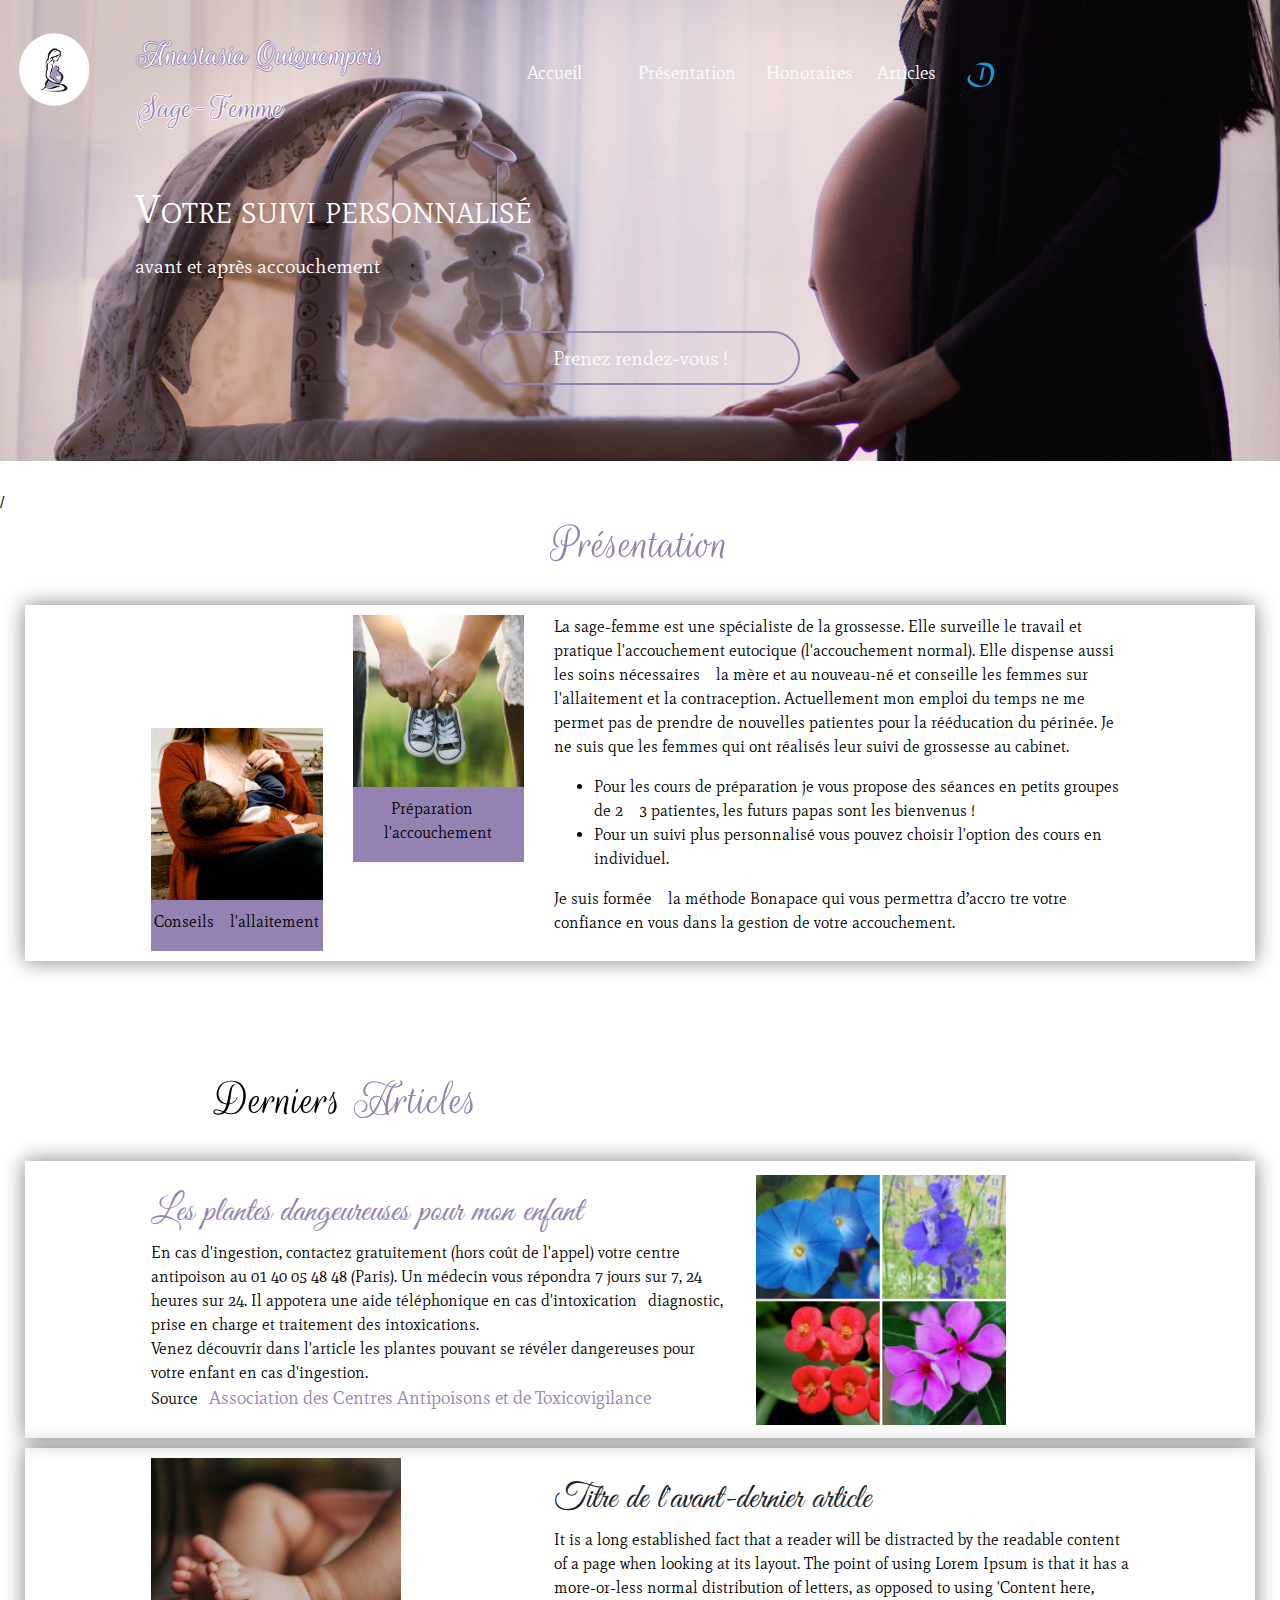
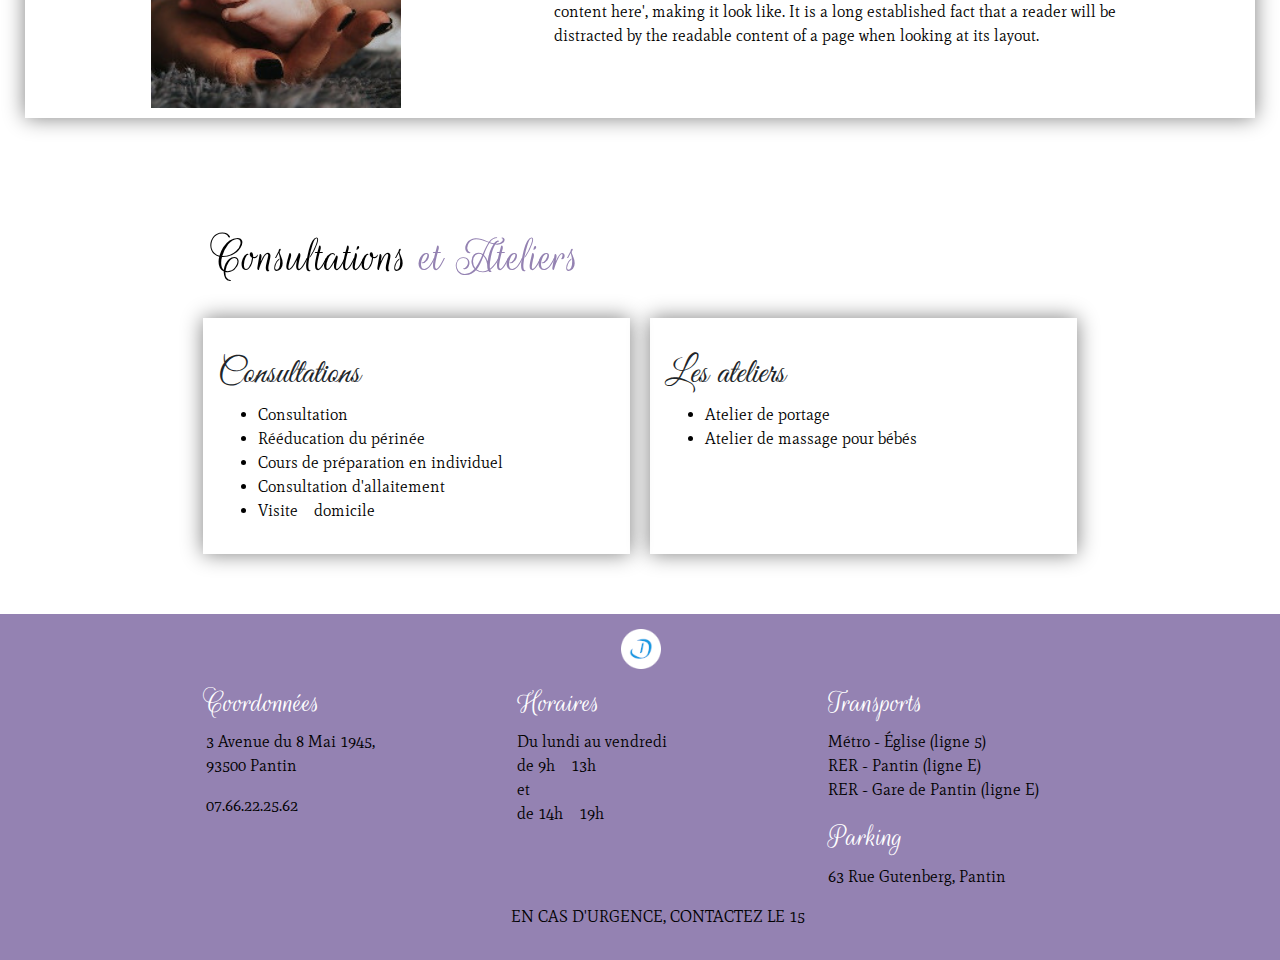
==== index.html @ c64e4b93 "agrandissement des polices d'écriture d'entete" ====
<!DOCTYPE html>
<html>
    <head>
        <meta charset="utf-8">
        <meta description="#">
        <meta name="viewport" content="width=device-width, initial-scale=1, shrink-to-fit=no">

        <title> Anastasia QUIQUEMPOIS, Sage-femme</title>
        <link rel="shortcut icon" type="image/png" href="assets/pics/caducee_fav.ico"/>

        <link rel="stylesheet" href="assets/css/bootstrap.css">
        <link rel="stylesheet" href="assets/css/general.css">
        <link rel="stylesheet" href="assets/css/fonts.css">
        <link rel="stylesheet" href="assets/css/mediaqueries.css">
        
    </head>

    <body>
        <header class="container-fluid">
            <div class="row entete">
                <div class="col-3 col-md-2 col-xl-1 logo">
                    <a href="index.html"><img src="assets/pics/logo.png" height=116 width=113 alt="logo du site, femme enceinte stylisée" class="img-fluid logo" /></a>
                </div>
                <div class="col-9 col-md-3 col-xl-3">
                    <a href="index.html">
                        <div class="row identité">Anastasia Quiquempois</div>
                        <div class="row profession">Sage-Femme</div>
                    </a>
                </div>
                <nav class="row navigation">
                    <div class="col d-none d-md-block col-md-2 col col-xl-2">
                        <a href="index.html">Accueil</a>
                    </div>
                    <div class="col d-none d-md-block col-md-3 col-xl-4">
                        <a href="aboutme.html">Présentation</a>
                    </div>
                    <div class="col d-none d-md-block col-md-3 col-xl-2">
                        <a href="consultations.html">Honoraires</a>
                    </div>
                    <div class="col d-none d-md-block col-md-2 col-xl-3">
                        <a href="articles.html">Articles</a>
                    </div>
                    <div class="col d-none d-md-block col-md-1 col-xl-1">
                        <a href="https://www.doctolib.fr/sage-femme/pantin/anastasia-quiquempois"><img src="assets/pics/logo_doctolib.png" height=30 width=30 alt="logo vers la page doctolib"></a>
                    </div>
                </nav>
            </div>

            <div class="row">
                <div class="col d-none d-md-block col-md-12">
                    <h1>Votre suivi personnalisé</h1>
                </div>
            </div>
            <div class="row">
                <div class="col d-none d-md-block col-md-12 intro">
                    <span>avant et après accouchement</span>
                </div>
            </div>
            <div class="row justify-content-center">
                <div class="col d-none d-md-block col-md-4 col-xl-3 rdv align-self-center">
                    <a href="https://www.doctolib.fr/sage-femme/pantin/anastasia-quiquempois">Prenez rendez-vous !</a>
                </div>
            </div>
        </header>

        <section class="container-fluid mobile"><!--titre version mobile-->
            
            <nav><!--navigation version mobile-->
                <div class="row nav_mobile justify-content-between">
                    <div class="col-2 d-md-none">
                        <a href="index.html">Accueil</a>
                    </div>
                    <div class="col-3 d-md-none">
                        <a href="aboutme.html">Présentation</a>
                    </div>
                    <div class="col-2 d-md-none">
                        <a href="consultations.html">Honoraires</a>
                    </div>
                    <div class="col-2 d-md-none">
                        <a href="articles.html">Articles</a>
                    </div>
                    <div class="col-2 d-md-none">
                        <a href="https://www.doctolib.fr/sage-femme/pantin/anastasia-quiquempois"><img src="assets/pics/logo_doctolib.png" height=30 width=30 alt="logo vers la page doctolib"></a>
                    </div>
                </div>
            </nav> 

            <div class="row suivi">
                <div class="col-12 d-md-none">
                    <h1>Votre suivi personnalisé</h1>
                </div>
            </div>
            <div class="row">
                <div class="col-12 d-md-none intro2">
                    <span>avant et après accouchement</span>
                </div>
            </div>
        </section>
/

        <section class="container-fluid body"> <!--presentation rapide-->
            <div class="row justify-content-center">
                <h2>Présentation</h2>
            </div>
            <div class="row index_presentation justify-content-center">
                <div class="d-none d-xl-block col-xl-2 pict_allaitement align-self-end">
                    <img src="assets/pics/pic6.jpg" height=250 width=250 alt="allaitement maternel" class="img-fluid" />
                    <div class="row-12 underpic">
                        <p>Conseils à l'allaitement</p>
                    </div>
                </div>
                <div class="d-none d-xl-block col-xl-2 pict_prepa align-self-start">
                    <img src="assets/pics/pic5.jpg" height=250 width=250 alt="couple tenant une paire de chaussures pour bébé" class="img-fluid" />
                    <div class="row-12 underpic">
                        <p>Préparation à l'accouchement</p>
                    </div>
                </div>
                <div class="col-12 col-xl-6 index_text align-self-center">
                    <p>La sage-femme est une spécialiste de la grossesse. Elle surveille le travail et pratique l'accouchement eutocique (l'accouchement normal). Elle dispense aussi les soins nécessaires à la mère et au nouveau-né et conseille les femmes sur l'allaitement et la contraception.
                    Actuellement mon emploi du temps ne me permet pas de prendre de nouvelles patientes pour la rééducation du périnée. Je ne suis que les femmes qui ont réalisés leur suivi de grossesse au cabinet. </p>
                    <ul>
                        <li>Pour les cours de préparation je vous propose des séances en petits groupes de 2 à 3 patientes, les futurs papas sont les bienvenus !</li>
                        <li>Pour un suivi plus personnalisé vous pouvez choisir l'option des cours en individuel.</li>
                    </ul>
                    <p>Je suis formée à la méthode Bonapace qui vous permettra d’accroître votre confiance en vous dans la gestion de votre accouchement. </p>
                </div>

                <div class="d-none d-md-block col-md-3 d-xl-none"> <!--illustrations version mobile-->
                    <img src="assets/pics/pic6.jpg" height=250 width=250 alt="allaitement maternel" class="img-fluid" />
                    <div class="row-12 underpic">
                        <p>Conseils à l'allaitement</p>
                    </div>
                </div>
                <div class="d-none d-md-block col-md-3 d-xl-none">
                    <img src="assets/pics/pic5.jpg" height=250 width=250 alt="couple tenant une paire de chaussures pour bébé" class="img-fluid" />
                    <div class="row-12 underpic">
                        <p>Préparation à l'accouchement</p>
                    </div>
                </div>
            </div>
        </section>
       
        <section class="container-fluid body"><!--dernier article publié, !! image d'illustration à mettre en background de la section !! -->
            <div class="row">
                <div class="col-12">
                    <h2 class="titre_articles"><span>Derniers</span> Articles</h2>
                </div>
            </div>

            <div class="row justify-content-center latest_article">     
                <div class="col-10 col-md-6">
                    <a href="assets/articles/plantes_toxiques.html"><h3>Les plantes dangeureuses pour mon enfant</h3></a>
                    <p>En cas d'ingestion, contactez gratuitement (hors coût de l'appel) votre centre antipoison au 01 40 05 48 48 (Paris). Un médecin vous répondra 7 jours sur 7, 24 heures sur 24. 
                    Il appotera une aide téléphonique en cas d'intoxication : diagnostic, prise en charge et traitement des intoxications.<br>
                    Venez découvrir dans l'article les plantes pouvant se révéler dangereuses pour votre enfant en cas d'ingestion.<br>
                    Source : <a href="http://www.centres-antipoison.net/">Association des Centres Antipoisons et de Toxicovigilance</a>
                    </p>
                </div>
                <div class="d-none d-md-block col-md-4 align-self-center"> <!-- image article-->
                    <img src="assets/pics/article1/pic_index.png" height=250 width=250 alt="fleurs toxiques" class="img-fluid" />
                </div>
                <div class="col-12 d-md-none pic_mobile"><!-- image article version mobile-->
                    <img src="assets/pics/article1/pic_indexmobile.png" height=135 width=300 alt="fleurs toxiques" class="img-fluid" />
                </div>
            </div>
        

            <div class="row justify-content-center latest_article">
                <div class="d-none d-md-block col-md-4 align-self-center">
                    <img src="assets/pics/pic7.jpg" height=250 width=250 alt="pieds de bébé" class="img-fluid" /> <!-- image article-->
                </div>
                <div class="col-10 col-md-6">
                    <h3>Titre de l'avant-dernier article</h3>
                    <p>It is a long established fact that a reader will be distracted by the readable content of a page when looking at its layout. The point of using Lorem Ipsum is that it has a more-or-less
                    normal distribution of letters, as opposed to using 'Content here, content here', 
                    making it look like. It is a long established fact that a reader will be distracted by the readable content of a page when looking at its layout.
                    </p>
                </div>
                <div class="col-12 d-md-none pic_mobile"> <!-- image article version mobile-->
                    <img src="assets/pics/pic7mobile.jpg" height=135 width=300 alt="pieds de bébé" class="img-fluid" />
                </div>
            </div>

        </section>
        
        <section class="container-fluid body"> <!--listing des examens et consultations-->
            <div class="row">
                <div class="col-12">
                    <h2 class="titre_articles"><span>Consultations</span> et Ateliers</h2>
                </div>
            </div>

            <div class="row justify-content-center">
                <div class="col-sm-12 col-md-5 col-xl-4 boite">
                <h3>Consultations</h3>
                    <ul>
                        <li>Consultation</li>
                        <li>Rééducation du périnée</li>
                        <li>Cours de préparation en individuel</li>
                        <li>Consultation d'allaitement</li>
                        <li>Visite à domicile</li>
                    </ul>
                </div>
                <div class="col-sm-12 col-md-5 col-xl-4 boite">
                <h3>Les ateliers</h3>
                    <ul>
                        <li>Atelier de portage</li>
                        <li>Atelier de massage pour bébés</li>
                    </ul>
                </div>
            </div>

        </section>


        <footer class="container-fluid footer">  <!-- lien doctolib  // adresse // secretariat //transports  -->
            <div class="row justify-content-center"> <!--lien doctolib-->
                <div class="col-1">
                    <a href="https://www.doctolib.fr/sage-femme/pantin/anastasia-quiquempois"><img src="assets/pics/logo_doctolib_pdp.png" height=40 width=40 alt="logo vers la page doctolib"></a>
                </div>
            </div>
            <div class="row justify-content-center">
                <div class="col-6 col-md-4 col-xl-3"><!--adresse du cabinet-->
                    <h2>Coordonnées</h2>
                    <p>3 Avenue du 8 Mai 1945,<br>
                        93500 Pantin
                    </p>
                    <p>07.66.22.25.62</p>
                </div>
                <div class="col-6 col-md-4 col-xl-3"><!--horaires d'ouverture du secrétariat-->
                    <h2>Horaires</h2>
                    <p>Du lundi au vendredi <br>
                    de 9h à 13h <br>
                    et<br>
                     de 14h à 19h</p>
                </div>
                <div class="col-6 col-md-4 col-xl-3"><!--transports et accès-->
                    <h2>Transports </h2>
                    <p>Métro - Église (ligne 5)<br>
                       RER - Pantin (ligne E)<br>
                       RER - Gare de Pantin (ligne E)
                    </p>
                    <h2>Parking</h2>
                    <p>63 Rue Gutenberg, Pantin</p>
                </div>
            </div>
            <div class="row justify-content-center">
                <div class="col-11 samu">
                    <p>EN CAS D'URGENCE, CONTACTEZ LE 15</p>
                </div>
            </div>
        </footer>
    </body>

</html>
---- assets/css/general.css ----
:root {
    --primarycolor: #9482b2;
    --secondarycolor: #ffffff;
    --basic-color: #000000;
}

header {
    background-image: url(../pics/banniere2.jpg);
    background-attachment: fixed;
    background-size: contain;
    background-repeat: no-repeat;
    height: 150px;
    padding-top: 30px;
}

header a, header a:hover, .intro {
    font-family: "Mate";
    color: var(--secondarycolor);
    text-decoration: none;
    font-size: 18px;
}  

section a, section a:hover {
    font-family: "Mate";
    color: var(--primarycolor);
    text-decoration: none;
    font-size: 18px;
}

h1 {
    font-family: "Mate";
    color: var(--secondarycolor);
    font-variant: small-caps;
}

h2 span {
    color: var(--basic-color)
}

h3 {
    font-family: "GreatVibes";
    font-size: 35px;
    margin-top: 20px;
}

article img {
    text-align: center;
}

article strong {
    font-family: "Mate";
    color: var(--primarycolor);
    font-size: 20px;
}

.identité {
    font-family: "Rouge";
    color: var(--secondarycolor);
    text-shadow: -1px 0 var(--primarycolor), 
                0 1px var(--primarycolor),
                1px 0 var(--primarycolor), 
                0 -1px var(--primarycolor);
    padding-top: 10px;
    font-size: 30px;
}

.profession {
    font-family: "Rouge";
    color: var(--primarycolor);
    text-shadow: -1px 0 var(--secondarycolor), 
                0 1px var(--secondarycolor),
                1px 0 var(--secondarycolor), 
                0 -1px var(--secondarycolor);
    font-size: 30px;
}

.profession, .identité {
    margin-left: 10%;
}

.rdv {
    border: 2px var(--primarycolor) solid;
    border-radius: 30px;
    padding: 5px 5px;
    background-color: var(--primarycolor);
    text-align: center;
}  

.mobile h1, .intro2 {
    color: var(--primarycolor);
    text-align: center;
}

.mobile .nav_mobile a, .mobile .nav_mobile a:hover {
    font-family: "Mate";
    color: var(--secondarycolor);
    text-decoration: none;
    font-size: 13px;
}

.nav_mobile {
    background-color: var(--primarycolor);
    padding: 0px 0px;
}

.intro2 {
    margin-bottom: 10px;
}

.index_presentation {
    font-family: "Mate";
    box-shadow: 0px 0px 20px grey;
    padding: 10px 10px;
    margin: 10px 10px;
}

.underpic {
    background-color: var(--primarycolor);
    color: var(--secondarycolor);
    text-align: center;
    padding-top: 10px;
    padding-bottom: 1px;
}

.titre_articles {
    margin-top: 20px;
}

.latest_article {
    box-shadow: 0px 0px 20px grey;
    padding: 10px 10px;
    margin: 10px 10px;
}

.pic_mobile {
    text-align: center;
}

.boite {
    box-shadow: 0px 0px 20px grey;
    padding: 15px 15px;
    margin: 10px 10px;
}

.body h2 {
    font-family: "Rouge";
    color: var(--primarycolor);
    font-size: 50px;
    margin-bottom: 20px;
}

.body p, li {
    font-family: "Mate";
    color: var(--basic-color);
}

footer {
    background-color: var(--primarycolor);
    color: var(--secondarycolor);
    margin-top: 50px;
    padding: 15px 15px;
}

.footer h2 {
    font-family: "Rouge";
    color: var(--secondarycolor);
}

.footer p {
    font-family: "mate";
    color: var(--basic-color);
}

.footer img {
    margin-bottom: 15px;
}

.samu {
    text-align: center;
}
---- assets/css/fonts.css ----
@font-face {
    font-family: "Greatvibes";
    src: url("../fonts/GreatVibes-Regular.otf") format("opentype");
}

@font-face {
    font-family: "Mate";
    src: url("../fonts/Mate-Regular.otf") format("opentype");
}

@font-face {
    font-family: "Rouge";
    src: url("../fonts/RougeScript-Regular.ttf") format("truetype");
}
---- assets/css/mediaqueries.css ----
/*tablette*/
@media (min-width: 768px) {
    header {
        height: 346px;
    }
    header a, .intro {
        font-size: 20px;
    }  
    nav a {
        font-size: 16px;
    }
    nav {
        padding-top: 5%;
        padding-left: 5px;
        text-align: right;
    }
    h1, .intro {
        text-align: center;
        padding-top: 10px;;
    }
    .profession, .identité {
        font-size: 28px;
        margin-left: 5px;
        padding-left: 0px;
        padding-right: 0px;
        padding-top: 0px;
    }
    .rdv {
        margin-top: 10px;
        padding: 10px 10px;
        background-color: transparent;
        text-align: center;
    }
    .pict_allaitement, .pict_prepa {
        display: none !important;
}

/*laptop*/
@media (min-width: 1024px) {
    header {
        height: 461px;
    }
    nav {
        padding-top: 30px;
        padding-left: 100px;
    }
    nav a {
        font-size: 18px;
    }
    nav a:hover {
        color: var(--primarycolor);
        font-variant: small-caps;
    }
    h1 {
        text-align: left;
        padding-left: 120px;
        padding-top: 50px;;
    }
    .rdv {
        margin-top: 50px;
    }
    .rdv:hover {
        background-color: var(--primarycolor);
        border-color: var(--secondarycolor);
        color: var(--secondarycolor)
    }
    .identité {
        padding-top: 0px;;
    }
    .identité, .profession {
        font-size: 35px;
        text-align: left;
        padding-left: 10px;
    }
    .intro {
        text-align: left;
        padding-left: 135px;
    }
    .titre_articles {
        margin-top: 100px;
        padding-left: 200px;
    }
    .footer {
        padding-left: 50px;
    }
    .pict_allaitement, .pict_prepa {
        display: block !important;
    }
}

/*ecran*/
@media (min-width: 1440px) {
    header {
        height: 600px;
        padding-top: 0px;
    }
    nav {
        padding-top: 2.5%;
    }
    h1, header .intro {
        margin-left: 12%
    }
    h1 {
        margin-top: 100px;
        font-weight: bold;
        font-size: 50px;
        text-shadow: -1px 0 var(--primarycolor), 
        0 1px var(--primarycolor),
        1px 0 var(--primarycolor), 
        0 -1px var(--primarycolor);
        text-align: left;
    }
    .entete
    {
        margin-left: 10%;
        margin-right: -20%;
    }

    .navigation {
        padding-left: 10%;
    }   
    .intro {
        text-align: left;
    }
    .identité {
        padding-top: 0px;
    }
    .identité, .profession {
        font-size: 43px;
        text-align: left;
        padding-left: 0px;
    }
    .rdv {
        margin-top: 70px;
    }
    .index_presentation, .latest_article {
        padding: 40px 0px;
        margin: 30px 180px;
    }
    .boite {
        margin: 30px 50px;
    }

}
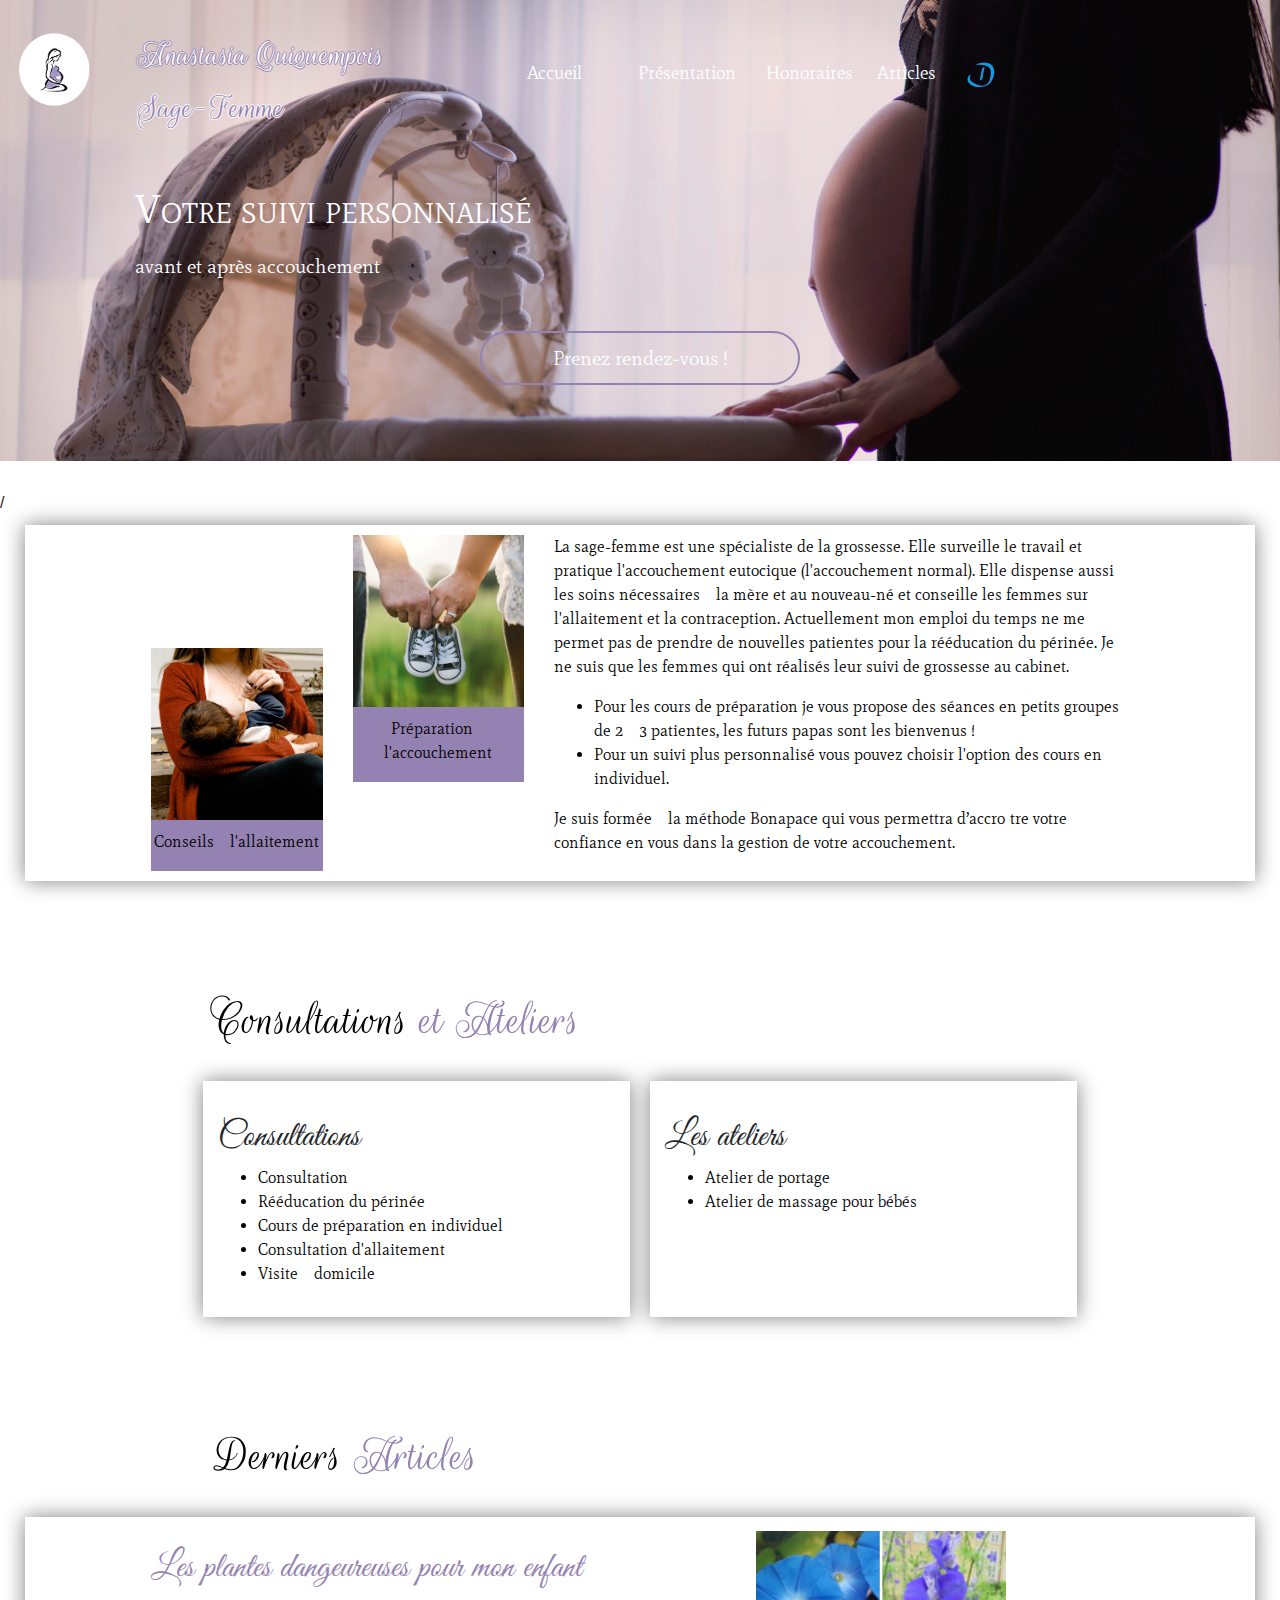
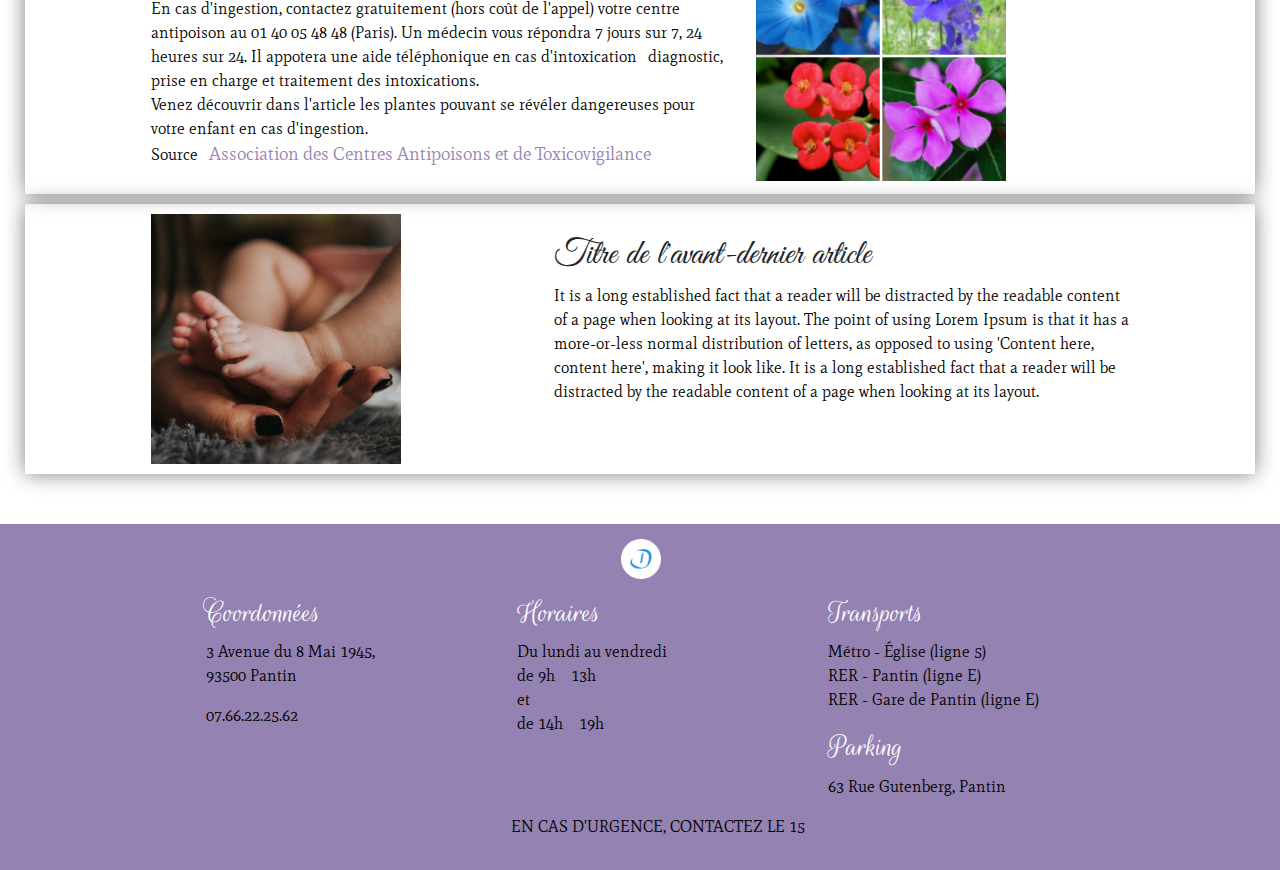
==== commit 50bed479: "réorganisation des section de la page d'accueil" ====
--- a/index.html
+++ b/index.html
@@ -99,9 +99,6 @@
 /
 
         <section class="container-fluid body"> <!--presentation rapide-->
-            <div class="row justify-content-center">
-                <h2>Présentation</h2>
-            </div>
             <div class="row index_presentation justify-content-center">
                 <div class="d-none d-xl-block col-xl-2 pict_allaitement align-self-end">
                     <img src="assets/pics/pic6.jpg" height=250 width=250 alt="allaitement maternel" class="img-fluid" />
@@ -139,50 +136,7 @@
                 </div>
             </div>
         </section>
-       
-        <section class="container-fluid body"><!--dernier article publié, !! image d'illustration à mettre en background de la section !! -->
-            <div class="row">
-                <div class="col-12">
-                    <h2 class="titre_articles"><span>Derniers</span> Articles</h2>
-                </div>
-            </div>
-
-            <div class="row justify-content-center latest_article">     
-                <div class="col-10 col-md-6">
-                    <a href="assets/articles/plantes_toxiques.html"><h3>Les plantes dangeureuses pour mon enfant</h3></a>
-                    <p>En cas d'ingestion, contactez gratuitement (hors coût de l'appel) votre centre antipoison au 01 40 05 48 48 (Paris). Un médecin vous répondra 7 jours sur 7, 24 heures sur 24. 
-                    Il appotera une aide téléphonique en cas d'intoxication : diagnostic, prise en charge et traitement des intoxications.<br>
-                    Venez découvrir dans l'article les plantes pouvant se révéler dangereuses pour votre enfant en cas d'ingestion.<br>
-                    Source : <a href="http://www.centres-antipoison.net/">Association des Centres Antipoisons et de Toxicovigilance</a>
-                    </p>
-                </div>
-                <div class="d-none d-md-block col-md-4 align-self-center"> <!-- image article-->
-                    <img src="assets/pics/article1/pic_index.png" height=250 width=250 alt="fleurs toxiques" class="img-fluid" />
-                </div>
-                <div class="col-12 d-md-none pic_mobile"><!-- image article version mobile-->
-                    <img src="assets/pics/article1/pic_indexmobile.png" height=135 width=300 alt="fleurs toxiques" class="img-fluid" />
-                </div>
-            </div>
-        
-
-            <div class="row justify-content-center latest_article">
-                <div class="d-none d-md-block col-md-4 align-self-center">
-                    <img src="assets/pics/pic7.jpg" height=250 width=250 alt="pieds de bébé" class="img-fluid" /> <!-- image article-->
-                </div>
-                <div class="col-10 col-md-6">
-                    <h3>Titre de l'avant-dernier article</h3>
-                    <p>It is a long established fact that a reader will be distracted by the readable content of a page when looking at its layout. The point of using Lorem Ipsum is that it has a more-or-less
-                    normal distribution of letters, as opposed to using 'Content here, content here', 
-                    making it look like. It is a long established fact that a reader will be distracted by the readable content of a page when looking at its layout.
-                    </p>
-                </div>
-                <div class="col-12 d-md-none pic_mobile"> <!-- image article version mobile-->
-                    <img src="assets/pics/pic7mobile.jpg" height=135 width=300 alt="pieds de bébé" class="img-fluid" />
-                </div>
-            </div>
-
-        </section>
-        
+
         <section class="container-fluid body"> <!--listing des examens et consultations-->
             <div class="row">
                 <div class="col-12">
@@ -209,10 +163,51 @@
                     </ul>
                 </div>
             </div>
-
-        </section>
-
-
+        </section>
+       
+        <section class="container-fluid body"><!--dernier article publié, !! image d'illustration à mettre en background de la section !! -->
+            <div class="row">
+                <div class="col-12">
+                    <h2 class="titre_articles"><span>Derniers</span> Articles</h2>
+                </div>
+            </div>
+
+            <div class="row justify-content-center latest_article">     
+                <div class="col-10 col-md-6">
+                    <a href="assets/articles/plantes_toxiques.html"><h3>Les plantes dangeureuses pour mon enfant</h3></a>
+                    <p>En cas d'ingestion, contactez gratuitement (hors coût de l'appel) votre centre antipoison au 01 40 05 48 48 (Paris). Un médecin vous répondra 7 jours sur 7, 24 heures sur 24. 
+                    Il appotera une aide téléphonique en cas d'intoxication : diagnostic, prise en charge et traitement des intoxications.<br>
+                    Venez découvrir dans l'article les plantes pouvant se révéler dangereuses pour votre enfant en cas d'ingestion.<br>
+                    Source : <a href="http://www.centres-antipoison.net/">Association des Centres Antipoisons et de Toxicovigilance</a>
+                    </p>
+                </div>
+                <div class="d-none d-md-block col-md-4 align-self-center"> <!-- image article-->
+                    <img src="assets/pics/article1/pic_index.png" height=250 width=250 alt="fleurs toxiques" class="img-fluid" />
+                </div>
+                <div class="col-12 d-md-none pic_mobile"><!-- image article version mobile-->
+                    <img src="assets/pics/article1/pic_indexmobile.png" height=135 width=300 alt="fleurs toxiques" class="img-fluid" />
+                </div>
+            </div>
+        
+
+            <div class="row justify-content-center latest_article">
+                <div class="d-none d-md-block col-md-4 align-self-center">
+                    <img src="assets/pics/pic7.jpg" height=250 width=250 alt="pieds de bébé" class="img-fluid" /> <!-- image article-->
+                </div>
+                <div class="col-10 col-md-6">
+                    <h3>Titre de l'avant-dernier article</h3>
+                    <p>It is a long established fact that a reader will be distracted by the readable content of a page when looking at its layout. The point of using Lorem Ipsum is that it has a more-or-less
+                    normal distribution of letters, as opposed to using 'Content here, content here', 
+                    making it look like. It is a long established fact that a reader will be distracted by the readable content of a page when looking at its layout.
+                    </p>
+                </div>
+                <div class="col-12 d-md-none pic_mobile"> <!-- image article version mobile-->
+                    <img src="assets/pics/pic7mobile.jpg" height=135 width=300 alt="pieds de bébé" class="img-fluid" />
+                </div>
+            </div>
+
+        </section>
+        
         <footer class="container-fluid footer">  <!-- lien doctolib  // adresse // secretariat //transports  -->
             <div class="row justify-content-center"> <!--lien doctolib-->
                 <div class="col-1">
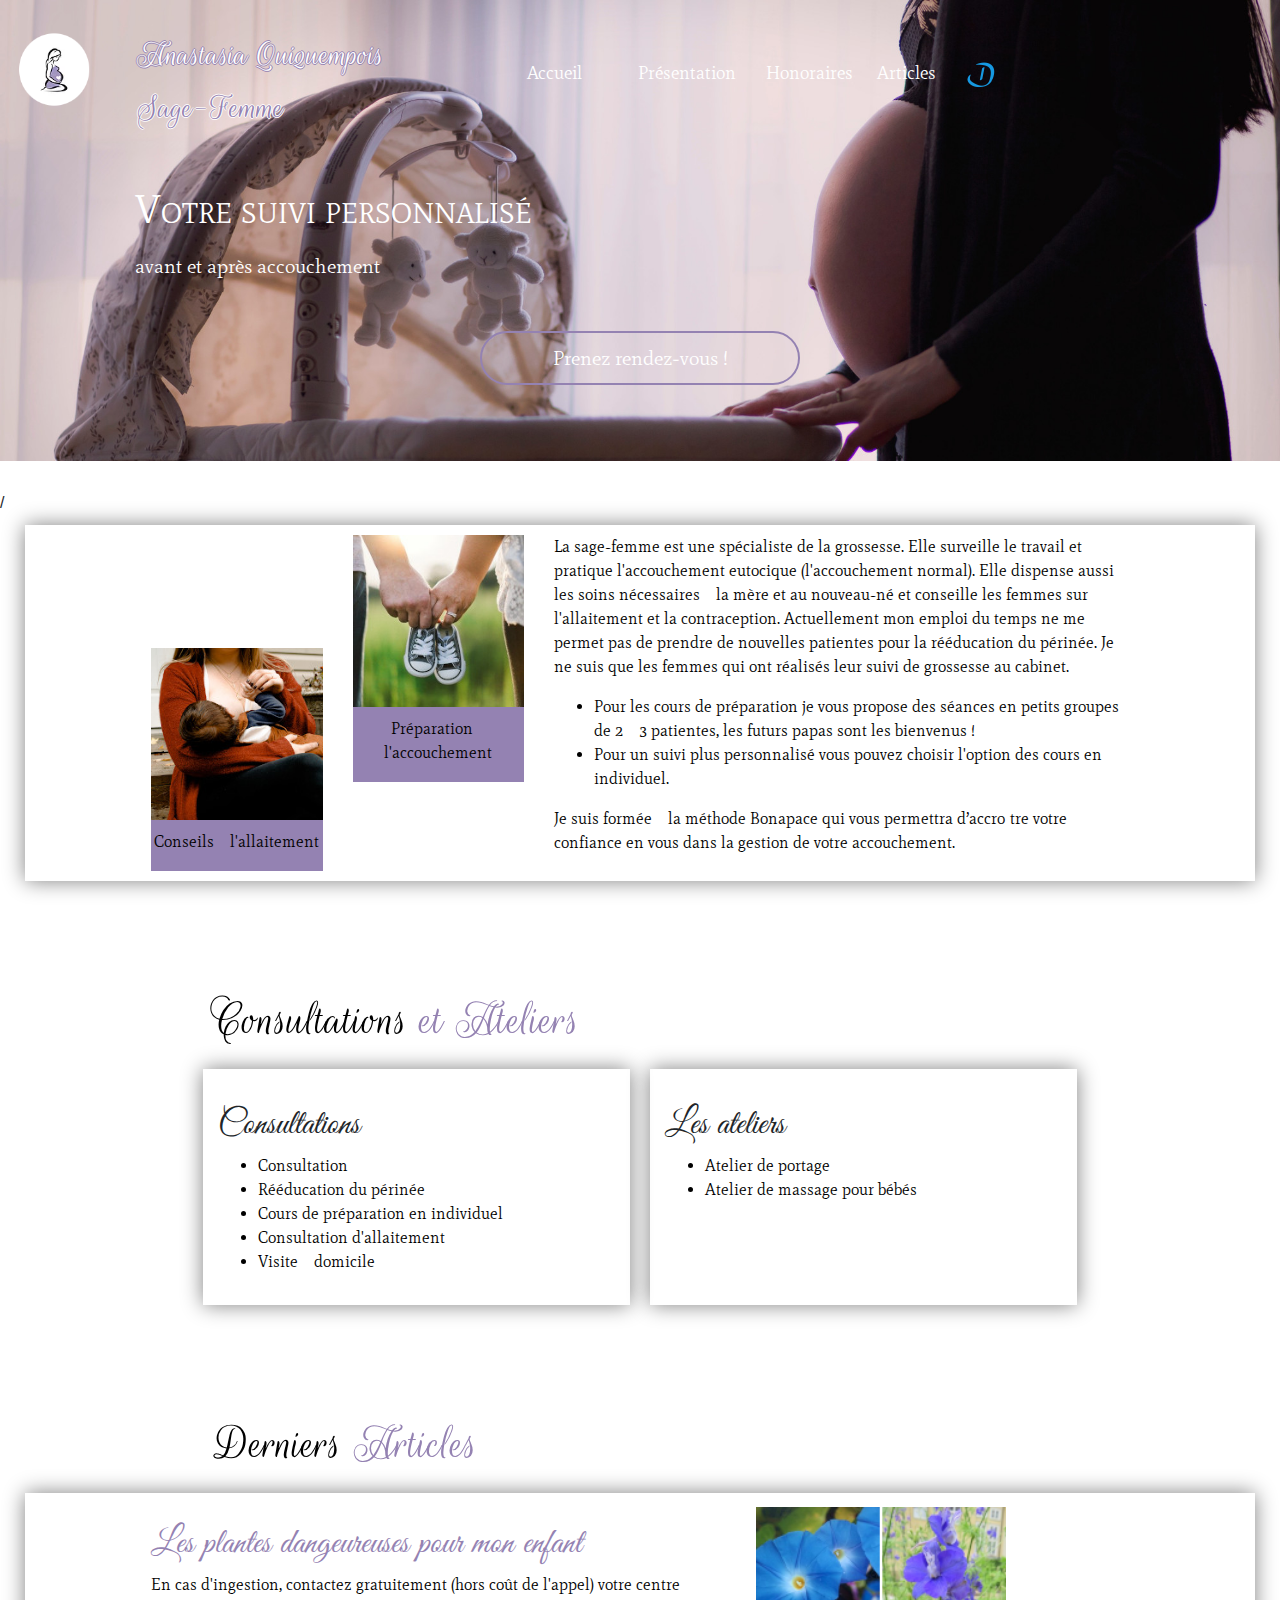
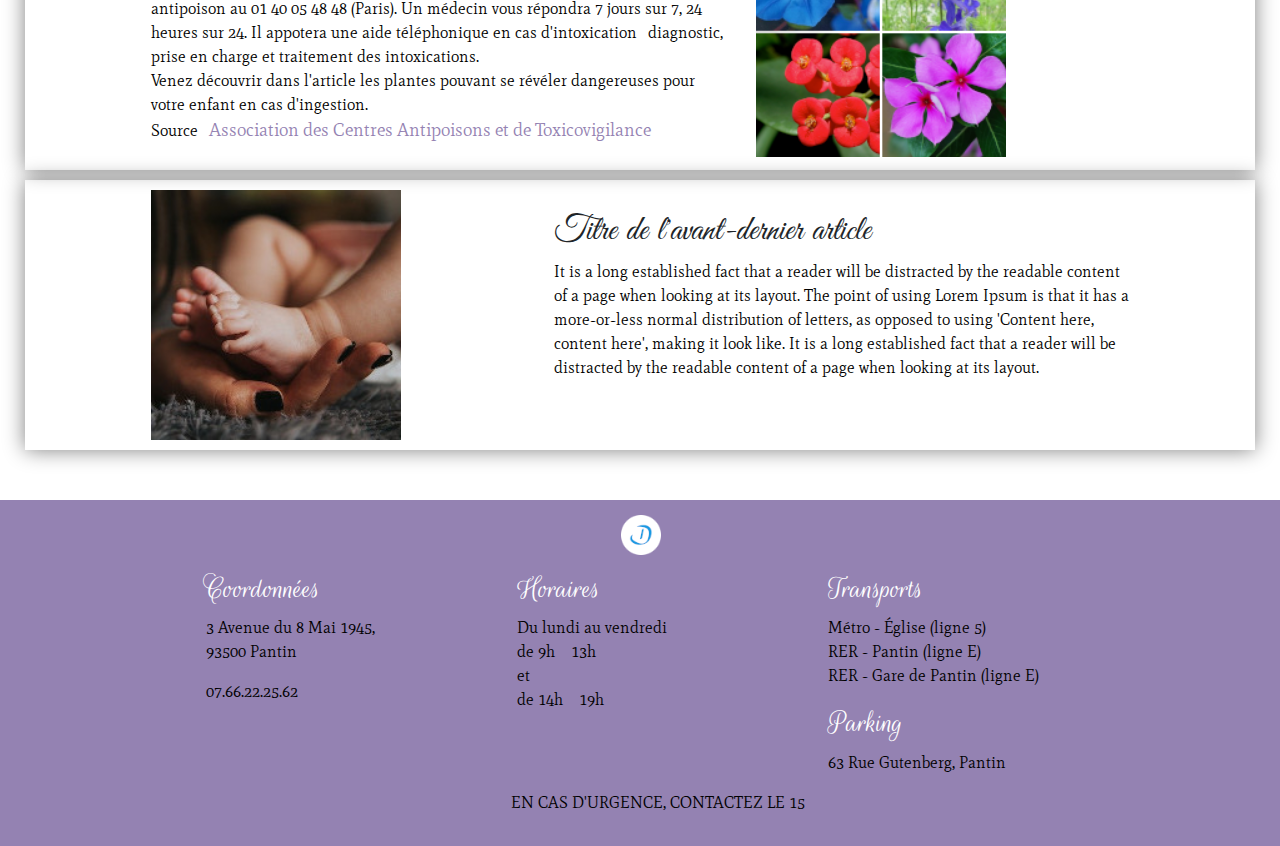
==== commit a7b84dab: "ajout d'animations" ====
--- a/index.html
+++ b/index.html
@@ -10,6 +10,7 @@
 
         <link rel="stylesheet" href="assets/css/bootstrap.css">
         <link rel="stylesheet" href="assets/css/general.css">
+        <link rel="stylesheet" href="assets/css/animations.css">
         <link rel="stylesheet" href="assets/css/fonts.css">
         <link rel="stylesheet" href="assets/css/mediaqueries.css">
         
@@ -114,7 +115,7 @@
                 </div>
                 <div class="col-12 col-xl-6 index_text align-self-center">
                     <p>La sage-femme est une spécialiste de la grossesse. Elle surveille le travail et pratique l'accouchement eutocique (l'accouchement normal). Elle dispense aussi les soins nécessaires à la mère et au nouveau-né et conseille les femmes sur l'allaitement et la contraception.
-                    Actuellement mon emploi du temps ne me permet pas de prendre de nouvelles patientes pour la rééducation du périnée. Je ne suis que les femmes qui ont réalisés leur suivi de grossesse au cabinet. </p>
+                    Actuellement mon emploi du temps ne me permet pas de prendre de nouvelles patientes pour la rééducation du périnée. Je ne suis que les femmes qui ont réalisés leur suivi de grossesse au cabinet.</p>
                     <ul>
                         <li>Pour les cours de préparation je vous propose des séances en petits groupes de 2 à 3 patientes, les futurs papas sont les bienvenus !</li>
                         <li>Pour un suivi plus personnalisé vous pouvez choisir l'option des cours en individuel.</li>
@@ -140,7 +141,7 @@
         <section class="container-fluid body"> <!--listing des examens et consultations-->
             <div class="row">
                 <div class="col-12">
-                    <h2 class="titre_articles"><span>Consultations</span> et Ateliers</h2>
+                    <h2 class="titre_articles"><a href="consultations.html"><span>Consultations</span> et Ateliers</a></h2>
                 </div>
             </div>
 
@@ -168,7 +169,7 @@
         <section class="container-fluid body"><!--dernier article publié, !! image d'illustration à mettre en background de la section !! -->
             <div class="row">
                 <div class="col-12">
-                    <h2 class="titre_articles"><span>Derniers</span> Articles</h2>
+                    <h2 class="titre_articles"><a href="articles.html"><span>Derniers</span> Articles</a></h2>
                 </div>
             </div>
 
--- a/assets/css/general.css
+++ b/assets/css/general.css
@@ -37,6 +37,49 @@
     color: var(--basic-color)
 }
 
+h2 a, h2 a:hover {
+    font-family: "Rouge";
+    color: var(--primarycolor);
+    font-size: 50px;
+    margin-bottom: 20px;
+}
+
+a {
+    position: relative;
+}
+
+a::after {
+    content:'';
+    position: absolute;
+    left: 50%;
+    bottom: 0;
+    transform: translateX(-50%) scaleX(0);
+    transform-origin: 50% 50%;
+    width: 100%;
+    height: 1px;
+    background-color: var(--secondarycolor);
+    transition: transform 250ms;
+}
+
+a:hover::after {
+    transform: translateX(-50%) scaleX(1);
+}
+
+h2 a::after {
+    content:'';
+    position: absolute;
+    left: 50%;
+    bottom: 0;
+    transform: translateX(-50%) scaleX(0);
+    transform-origin: 50% 50%;
+    width: 100%;
+    height: 1px;
+    background-color:var(--basic-color);
+    transition: transform 400ms;
+}
+
+
+
 h3 {
     font-family: "GreatVibes";
     font-size: 35px;
@@ -142,13 +185,6 @@
     margin: 10px 10px;
 }
 
-.body h2 {
-    font-family: "Rouge";
-    color: var(--primarycolor);
-    font-size: 50px;
-    margin-bottom: 20px;
-}
-
 .body p, li {
     font-family: "Mate";
     color: var(--basic-color);
@@ -179,3 +215,19 @@
     text-align: center;
 }
 
+section p, section li {
+	animation: apparition_txt 1s cubic-bezier(0.550, 0.085, 0.680, 0.530) both;
+}
+
+@keyframes apparition_txt {
+    0% {
+        filter: blur(12px);
+        filter: blur(12px);
+        opacity: 0;
+    }
+    100% {
+        filter: blur(0px);
+        filter: blur(0px);
+        opacity: 1;
+    }
+}--- a/assets/css/animations.css
+++ b/assets/css/animations.css
@@ -0,0 +1,18 @@
+section {
+	animation: apparition_txt 1s;
+}
+
+@keyframes apparition_txt {
+    0% {
+        filter: blur(12px);
+        filter: blur(12px);
+        opacity: 0;
+    }
+    100% {
+        filter: blur(0px);
+        filter: blur(0px);
+        opacity: 1;
+    }
+}
+
+  --- a/assets/css/mediaqueries.css
+++ b/assets/css/mediaqueries.css
@@ -1,146 +1,145 @@
-
-
-/*tablette*/
-@media (min-width: 768px) {
-    header {
-        height: 346px;
-    }
-    header a, .intro {
-        font-size: 20px;
-    }  
-    nav a {
-        font-size: 16px;
-    }
-    nav {
-        padding-top: 5%;
-        padding-left: 5px;
-        text-align: right;
-    }
-    h1, .intro {
-        text-align: center;
-        padding-top: 10px;;
-    }
-    .profession, .identité {
-        font-size: 28px;
-        margin-left: 5px;
-        padding-left: 0px;
-        padding-right: 0px;
-        padding-top: 0px;
-    }
-    .rdv {
-        margin-top: 10px;
-        padding: 10px 10px;
-        background-color: transparent;
-        text-align: center;
-    }
-    .pict_allaitement, .pict_prepa {
-        display: none !important;
-}
-
-/*laptop*/
-@media (min-width: 1024px) {
-    header {
-        height: 461px;
-    }
-    nav {
-        padding-top: 30px;
-        padding-left: 100px;
-    }
-    nav a {
-        font-size: 18px;
-    }
-    nav a:hover {
-        color: var(--primarycolor);
-        font-variant: small-caps;
-    }
-    h1 {
-        text-align: left;
-        padding-left: 120px;
-        padding-top: 50px;;
-    }
-    .rdv {
-        margin-top: 50px;
-    }
-    .rdv:hover {
-        background-color: var(--primarycolor);
-        border-color: var(--secondarycolor);
-        color: var(--secondarycolor)
-    }
-    .identité {
-        padding-top: 0px;;
-    }
-    .identité, .profession {
-        font-size: 35px;
-        text-align: left;
-        padding-left: 10px;
-    }
-    .intro {
-        text-align: left;
-        padding-left: 135px;
-    }
-    .titre_articles {
-        margin-top: 100px;
-        padding-left: 200px;
-    }
-    .footer {
-        padding-left: 50px;
-    }
-    .pict_allaitement, .pict_prepa {
-        display: block !important;
-    }
-}
-
-/*ecran*/
-@media (min-width: 1440px) {
-    header {
-        height: 600px;
-        padding-top: 0px;
-    }
-    nav {
-        padding-top: 2.5%;
-    }
-    h1, header .intro {
-        margin-left: 12%
-    }
-    h1 {
-        margin-top: 100px;
-        font-weight: bold;
-        font-size: 50px;
-        text-shadow: -1px 0 var(--primarycolor), 
-        0 1px var(--primarycolor),
-        1px 0 var(--primarycolor), 
-        0 -1px var(--primarycolor);
-        text-align: left;
-    }
-    .entete
-    {
-        margin-left: 10%;
-        margin-right: -20%;
-    }
-
-    .navigation {
-        padding-left: 10%;
-    }   
-    .intro {
-        text-align: left;
-    }
-    .identité {
-        padding-top: 0px;
-    }
-    .identité, .profession {
-        font-size: 43px;
-        text-align: left;
-        padding-left: 0px;
-    }
-    .rdv {
-        margin-top: 70px;
-    }
-    .index_presentation, .latest_article {
-        padding: 40px 0px;
-        margin: 30px 180px;
-    }
-    .boite {
-        margin: 30px 50px;
-    }
-
+
+
+/*tablette*/
+@media (min-width: 768px) {
+    header {
+        height: 346px;
+    }
+    header a, .intro {
+        font-size: 20px;
+    }  
+    nav a {
+        font-size: 16px;
+    }
+    nav {
+        padding-top: 5%;
+        padding-left: 5px;
+        text-align: right;
+    }
+    h1, .intro {
+        text-align: center;
+        padding-top: 10px;;
+    }
+    .profession, .identité {
+        font-size: 28px;
+        margin-left: 5px;
+        padding-left: 0px;
+        padding-right: 0px;
+        padding-top: 0px;
+    }
+    .rdv {
+        margin-top: 10px;
+        padding: 10px 10px;
+        background-color: transparent;
+        text-align: center;
+    }
+    .pict_allaitement, .pict_prepa {
+        display: none !important;
+}
+
+/*laptop*/
+@media (min-width: 1024px) {
+    header {
+        height: 461px;
+    }
+    nav {
+        padding-top: 30px;
+        padding-left: 100px;
+    }
+    nav a {
+        font-size: 18px;
+    }
+    nav a:hover {
+        color: var(--primarycolor);
+        font-variant: small-caps;
+    }
+    h1 {
+        text-align: left;
+        padding-left: 120px;
+        padding-top: 50px;;
+    }
+    .rdv {
+        margin-top: 50px;
+    }
+    .rdv:hover {
+        background-color: var(--primarycolor);
+        border-color: var(--secondarycolor);
+        color: var(--secondarycolor)
+    }
+    .identité {
+        padding-top: 0px;;
+    }
+    .identité, .profession {
+        font-size: 35px;
+        text-align: left;
+        padding-left: 10px;
+    }
+    .intro {
+        text-align: left;
+        padding-left: 135px;
+    }
+    .titre_articles {
+        margin-top: 100px;
+        padding-left: 200px;
+    }
+    .footer {
+        padding-left: 50px;
+    }
+    .pict_allaitement, .pict_prepa {
+        display: block !important;
+    }
+}
+
+/*ecran*/
+@media (min-width: 1440px) {
+    header {
+        height: 600px;
+        padding-top: 0px;
+    }
+    nav {
+        padding-top: 2.5%;
+    }
+    h1, header .intro {
+        margin-left: 12%
+    }
+    h1 {
+        margin-top: 100px;
+        font-weight: bold;
+        font-size: 50px;
+        text-shadow: -1px 0 var(--primarycolor), 
+        0 1px var(--primarycolor),
+        1px 0 var(--primarycolor), 
+        0 -1px var(--primarycolor);
+        text-align: left;
+    }
+    .entete
+    {
+        margin-left: 10%;
+        margin-right: -20%;
+    }
+
+    .navigation {
+        padding-left: 10%;
+    }   
+    .intro {
+        text-align: left;
+    }
+    .identité {
+        padding-top: 0px;
+    }
+    .identité, .profession {
+        font-size: 43px;
+        text-align: left;
+        padding-left: 0px;
+    }
+    .rdv {
+        margin-top: 70px;
+    }
+    .index_presentation, .latest_article {
+        padding: 40px 0px;
+        margin: 30px 180px;
+    }
+    .boite {
+        margin: 30px 50px;
+    }
 }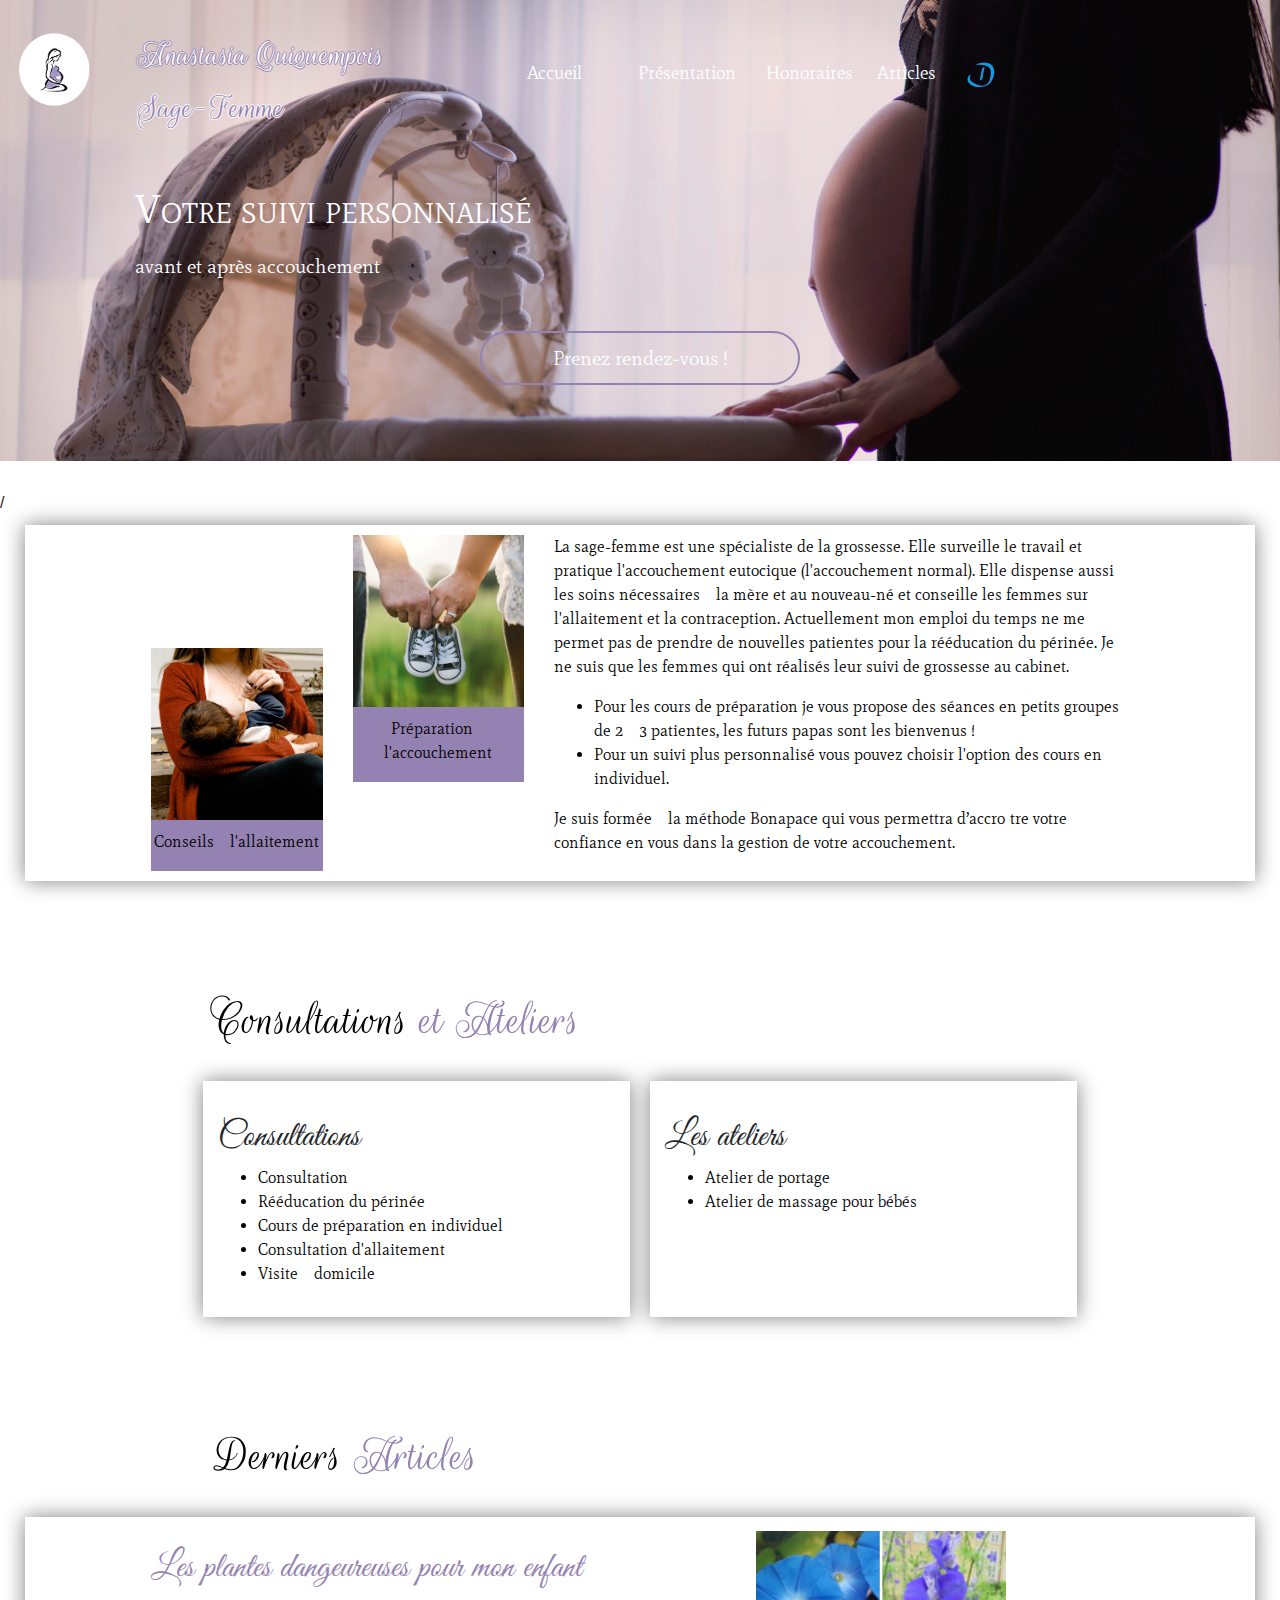
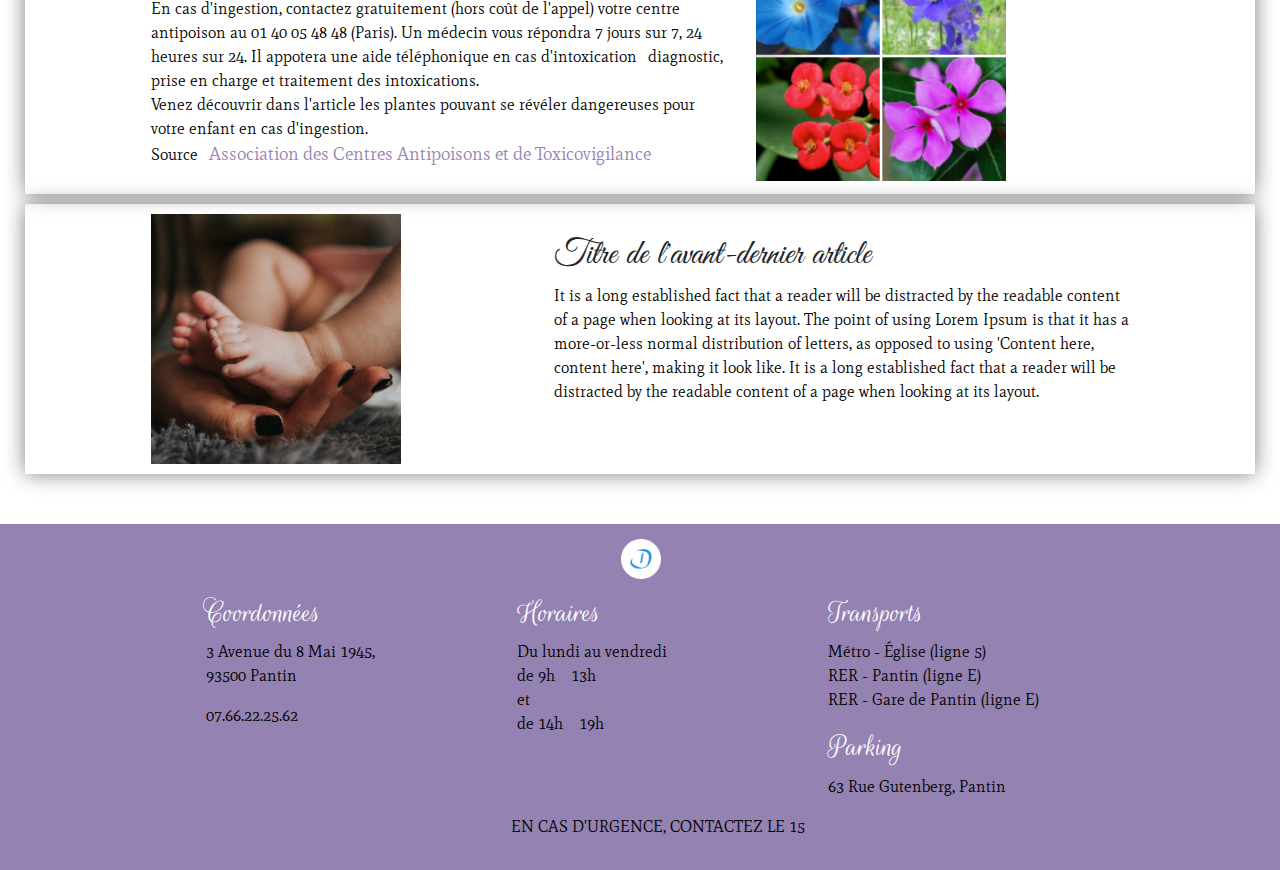
==== commit 08f5ba81: "correction client de la barre de navigation" ====
--- a/index.html
+++ b/index.html
@@ -1,251 +1,251 @@
-<!DOCTYPE html>
-<html>
-    <head>
-        <meta charset="utf-8">
-        <meta description="#">
-        <meta name="viewport" content="width=device-width, initial-scale=1, shrink-to-fit=no">
-
-        <title> Anastasia QUIQUEMPOIS, Sage-femme</title>
-        <link rel="shortcut icon" type="image/png" href="assets/pics/caducee_fav.ico"/>
-
-        <link rel="stylesheet" href="assets/css/bootstrap.css">
-        <link rel="stylesheet" href="assets/css/general.css">
-        <link rel="stylesheet" href="assets/css/animations.css">
-        <link rel="stylesheet" href="assets/css/fonts.css">
-        <link rel="stylesheet" href="assets/css/mediaqueries.css">
-        
-    </head>
-
-    <body>
-        <header class="container-fluid">
-            <div class="row entete">
-                <div class="col-3 col-md-2 col-xl-1 logo">
-                    <a href="index.html"><img src="assets/pics/logo.png" height=116 width=113 alt="logo du site, femme enceinte stylisée" class="img-fluid logo" /></a>
-                </div>
-                <div class="col-9 col-md-3 col-xl-3">
-                    <a href="index.html">
-                        <div class="row identité">Anastasia Quiquempois</div>
-                        <div class="row profession">Sage-Femme</div>
-                    </a>
-                </div>
-                <nav class="row navigation">
-                    <div class="col d-none d-md-block col-md-2 col col-xl-2">
-                        <a href="index.html">Accueil</a>
-                    </div>
-                    <div class="col d-none d-md-block col-md-3 col-xl-4">
-                        <a href="aboutme.html">Présentation</a>
-                    </div>
-                    <div class="col d-none d-md-block col-md-3 col-xl-2">
-                        <a href="consultations.html">Honoraires</a>
-                    </div>
-                    <div class="col d-none d-md-block col-md-2 col-xl-3">
-                        <a href="articles.html">Articles</a>
-                    </div>
-                    <div class="col d-none d-md-block col-md-1 col-xl-1">
-                        <a href="https://www.doctolib.fr/sage-femme/pantin/anastasia-quiquempois"><img src="assets/pics/logo_doctolib.png" height=30 width=30 alt="logo vers la page doctolib"></a>
-                    </div>
-                </nav>
-            </div>
-
-            <div class="row">
-                <div class="col d-none d-md-block col-md-12">
-                    <h1>Votre suivi personnalisé</h1>
-                </div>
-            </div>
-            <div class="row">
-                <div class="col d-none d-md-block col-md-12 intro">
-                    <span>avant et après accouchement</span>
-                </div>
-            </div>
-            <div class="row justify-content-center">
-                <div class="col d-none d-md-block col-md-4 col-xl-3 rdv align-self-center">
-                    <a href="https://www.doctolib.fr/sage-femme/pantin/anastasia-quiquempois">Prenez rendez-vous !</a>
-                </div>
-            </div>
-        </header>
-
-        <section class="container-fluid mobile"><!--titre version mobile-->
-            
-            <nav><!--navigation version mobile-->
-                <div class="row nav_mobile justify-content-between">
-                    <div class="col-2 d-md-none">
-                        <a href="index.html">Accueil</a>
-                    </div>
-                    <div class="col-3 d-md-none">
-                        <a href="aboutme.html">Présentation</a>
-                    </div>
-                    <div class="col-2 d-md-none">
-                        <a href="consultations.html">Honoraires</a>
-                    </div>
-                    <div class="col-2 d-md-none">
-                        <a href="articles.html">Articles</a>
-                    </div>
-                    <div class="col-2 d-md-none">
-                        <a href="https://www.doctolib.fr/sage-femme/pantin/anastasia-quiquempois"><img src="assets/pics/logo_doctolib.png" height=30 width=30 alt="logo vers la page doctolib"></a>
-                    </div>
-                </div>
-            </nav> 
-
-            <div class="row suivi">
-                <div class="col-12 d-md-none">
-                    <h1>Votre suivi personnalisé</h1>
-                </div>
-            </div>
-            <div class="row">
-                <div class="col-12 d-md-none intro2">
-                    <span>avant et après accouchement</span>
-                </div>
-            </div>
-        </section>
-/
-
-        <section class="container-fluid body"> <!--presentation rapide-->
-            <div class="row index_presentation justify-content-center">
-                <div class="d-none d-xl-block col-xl-2 pict_allaitement align-self-end">
-                    <img src="assets/pics/pic6.jpg" height=250 width=250 alt="allaitement maternel" class="img-fluid" />
-                    <div class="row-12 underpic">
-                        <p>Conseils à l'allaitement</p>
-                    </div>
-                </div>
-                <div class="d-none d-xl-block col-xl-2 pict_prepa align-self-start">
-                    <img src="assets/pics/pic5.jpg" height=250 width=250 alt="couple tenant une paire de chaussures pour bébé" class="img-fluid" />
-                    <div class="row-12 underpic">
-                        <p>Préparation à l'accouchement</p>
-                    </div>
-                </div>
-                <div class="col-12 col-xl-6 index_text align-self-center">
-                    <p>La sage-femme est une spécialiste de la grossesse. Elle surveille le travail et pratique l'accouchement eutocique (l'accouchement normal). Elle dispense aussi les soins nécessaires à la mère et au nouveau-né et conseille les femmes sur l'allaitement et la contraception.
-                    Actuellement mon emploi du temps ne me permet pas de prendre de nouvelles patientes pour la rééducation du périnée. Je ne suis que les femmes qui ont réalisés leur suivi de grossesse au cabinet.</p>
-                    <ul>
-                        <li>Pour les cours de préparation je vous propose des séances en petits groupes de 2 à 3 patientes, les futurs papas sont les bienvenus !</li>
-                        <li>Pour un suivi plus personnalisé vous pouvez choisir l'option des cours en individuel.</li>
-                    </ul>
-                    <p>Je suis formée à la méthode Bonapace qui vous permettra d’accroître votre confiance en vous dans la gestion de votre accouchement. </p>
-                </div>
-
-                <div class="d-none d-md-block col-md-3 d-xl-none"> <!--illustrations version mobile-->
-                    <img src="assets/pics/pic6.jpg" height=250 width=250 alt="allaitement maternel" class="img-fluid" />
-                    <div class="row-12 underpic">
-                        <p>Conseils à l'allaitement</p>
-                    </div>
-                </div>
-                <div class="d-none d-md-block col-md-3 d-xl-none">
-                    <img src="assets/pics/pic5.jpg" height=250 width=250 alt="couple tenant une paire de chaussures pour bébé" class="img-fluid" />
-                    <div class="row-12 underpic">
-                        <p>Préparation à l'accouchement</p>
-                    </div>
-                </div>
-            </div>
-        </section>
-
-        <section class="container-fluid body"> <!--listing des examens et consultations-->
-            <div class="row">
-                <div class="col-12">
-                    <h2 class="titre_articles"><a href="consultations.html"><span>Consultations</span> et Ateliers</a></h2>
-                </div>
-            </div>
-
-            <div class="row justify-content-center">
-                <div class="col-sm-12 col-md-5 col-xl-4 boite">
-                <h3>Consultations</h3>
-                    <ul>
-                        <li>Consultation</li>
-                        <li>Rééducation du périnée</li>
-                        <li>Cours de préparation en individuel</li>
-                        <li>Consultation d'allaitement</li>
-                        <li>Visite à domicile</li>
-                    </ul>
-                </div>
-                <div class="col-sm-12 col-md-5 col-xl-4 boite">
-                <h3>Les ateliers</h3>
-                    <ul>
-                        <li>Atelier de portage</li>
-                        <li>Atelier de massage pour bébés</li>
-                    </ul>
-                </div>
-            </div>
-        </section>
-       
-        <section class="container-fluid body"><!--dernier article publié, !! image d'illustration à mettre en background de la section !! -->
-            <div class="row">
-                <div class="col-12">
-                    <h2 class="titre_articles"><a href="articles.html"><span>Derniers</span> Articles</a></h2>
-                </div>
-            </div>
-
-            <div class="row justify-content-center latest_article">     
-                <div class="col-10 col-md-6">
-                    <a href="assets/articles/plantes_toxiques.html"><h3>Les plantes dangeureuses pour mon enfant</h3></a>
-                    <p>En cas d'ingestion, contactez gratuitement (hors coût de l'appel) votre centre antipoison au 01 40 05 48 48 (Paris). Un médecin vous répondra 7 jours sur 7, 24 heures sur 24. 
-                    Il appotera une aide téléphonique en cas d'intoxication : diagnostic, prise en charge et traitement des intoxications.<br>
-                    Venez découvrir dans l'article les plantes pouvant se révéler dangereuses pour votre enfant en cas d'ingestion.<br>
-                    Source : <a href="http://www.centres-antipoison.net/">Association des Centres Antipoisons et de Toxicovigilance</a>
-                    </p>
-                </div>
-                <div class="d-none d-md-block col-md-4 align-self-center"> <!-- image article-->
-                    <img src="assets/pics/article1/pic_index.png" height=250 width=250 alt="fleurs toxiques" class="img-fluid" />
-                </div>
-                <div class="col-12 d-md-none pic_mobile"><!-- image article version mobile-->
-                    <img src="assets/pics/article1/pic_indexmobile.png" height=135 width=300 alt="fleurs toxiques" class="img-fluid" />
-                </div>
-            </div>
-        
-
-            <div class="row justify-content-center latest_article">
-                <div class="d-none d-md-block col-md-4 align-self-center">
-                    <img src="assets/pics/pic7.jpg" height=250 width=250 alt="pieds de bébé" class="img-fluid" /> <!-- image article-->
-                </div>
-                <div class="col-10 col-md-6">
-                    <h3>Titre de l'avant-dernier article</h3>
-                    <p>It is a long established fact that a reader will be distracted by the readable content of a page when looking at its layout. The point of using Lorem Ipsum is that it has a more-or-less
-                    normal distribution of letters, as opposed to using 'Content here, content here', 
-                    making it look like. It is a long established fact that a reader will be distracted by the readable content of a page when looking at its layout.
-                    </p>
-                </div>
-                <div class="col-12 d-md-none pic_mobile"> <!-- image article version mobile-->
-                    <img src="assets/pics/pic7mobile.jpg" height=135 width=300 alt="pieds de bébé" class="img-fluid" />
-                </div>
-            </div>
-
-        </section>
-        
-        <footer class="container-fluid footer">  <!-- lien doctolib  // adresse // secretariat //transports  -->
-            <div class="row justify-content-center"> <!--lien doctolib-->
-                <div class="col-1">
-                    <a href="https://www.doctolib.fr/sage-femme/pantin/anastasia-quiquempois"><img src="assets/pics/logo_doctolib_pdp.png" height=40 width=40 alt="logo vers la page doctolib"></a>
-                </div>
-            </div>
-            <div class="row justify-content-center">
-                <div class="col-6 col-md-4 col-xl-3"><!--adresse du cabinet-->
-                    <h2>Coordonnées</h2>
-                    <p>3 Avenue du 8 Mai 1945,<br>
-                        93500 Pantin
-                    </p>
-                    <p>07.66.22.25.62</p>
-                </div>
-                <div class="col-6 col-md-4 col-xl-3"><!--horaires d'ouverture du secrétariat-->
-                    <h2>Horaires</h2>
-                    <p>Du lundi au vendredi <br>
-                    de 9h à 13h <br>
-                    et<br>
-                     de 14h à 19h</p>
-                </div>
-                <div class="col-6 col-md-4 col-xl-3"><!--transports et accès-->
-                    <h2>Transports </h2>
-                    <p>Métro - Église (ligne 5)<br>
-                       RER - Pantin (ligne E)<br>
-                       RER - Gare de Pantin (ligne E)
-                    </p>
-                    <h2>Parking</h2>
-                    <p>63 Rue Gutenberg, Pantin</p>
-                </div>
-            </div>
-            <div class="row justify-content-center">
-                <div class="col-11 samu">
-                    <p>EN CAS D'URGENCE, CONTACTEZ LE 15</p>
-                </div>
-            </div>
-        </footer>
-    </body>
-
+<!DOCTYPE html>
+<html>
+    <head>
+        <meta charset="utf-8">
+        <meta description="#">
+        <meta name="viewport" content="width=device-width, initial-scale=1, shrink-to-fit=no">
+
+        <title> Anastasia QUIQUEMPOIS, Sage-femme</title>
+        <link rel="shortcut icon" type="image/png" href="assets/pics/caducee_fav.ico"/>
+
+        <link rel="stylesheet" href="assets/css/bootstrap.css">
+        <link rel="stylesheet" href="assets/css/general.css">
+        <link rel="stylesheet" href="assets/css/animations.css">
+        <link rel="stylesheet" href="assets/css/fonts.css">
+        <link rel="stylesheet" href="assets/css/mediaqueries.css">
+        
+    </head>
+
+    <body>
+        <header class="container-fluid">
+            <div class="row entete">
+                <div class="col-3 col-md-2 col-xl-1 logo">
+                    <a href="index.html"><img src="assets/pics/logo.png" height=116 width=113 alt="logo du site, femme enceinte stylisée" class="img-fluid logo" /></a>
+                </div>
+                <div class="col-9 col-md-3 col-xl-3">
+                    <a href="index.html">
+                        <div class="row identité">Anastasia Quiquempois</div>
+                        <div class="row profession">Sage-Femme</div>
+                    </a>
+                </div>
+                <nav class="row navigation">
+                    <div class="col d-none d-md-block col-md-2 col col-xl-2">
+                        <a href="index.html">Accueil</a>
+                    </div>
+                    <div class="col d-none d-md-block col-md-3 col-xl-4">
+                        <a href="aboutme.html">Présentation</a>
+                    </div>
+                    <div class="col d-none d-md-block col-md-3 col-xl-2">
+                        <a href="consultations.html">Honoraires</a>
+                    </div>
+                    <div class="col d-none d-md-block col-md-2 col-xl-3">
+                        <a href="articles.html">Articles</a>
+                    </div>
+                    <div class="col d-none d-md-block col-md-1 col-xl-1">
+                        <a href="https://www.doctolib.fr/sage-femme/pantin/anastasia-quiquempois"><img src="assets/pics/logo_doctolib.png" height=30 width=30 alt="logo vers la page doctolib"></a>
+                    </div>
+                </nav>
+            </div>
+
+            <div class="row">
+                <div class="col d-none d-md-block col-md-12">
+                    <h1>Votre suivi personnalisé</h1>
+                </div>
+            </div>
+            <div class="row">
+                <div class="col d-none d-md-block col-md-12 intro">
+                    <span>avant et après accouchement</span>
+                </div>
+            </div>
+            <div class="row justify-content-center">
+                <div class="col d-none d-md-block col-md-4 col-xl-3 rdv align-self-center">
+                    <a href="https://www.doctolib.fr/sage-femme/pantin/anastasia-quiquempois">Prenez rendez-vous !</a>
+                </div>
+            </div>
+        </header>
+
+        <section class="container-fluid mobile"><!--titre version mobile-->
+            
+            <nav><!--navigation version mobile-->
+                <div class="row nav_mobile justify-content-between">
+                    <div class="col-2 d-md-none">
+                        <a href="index.html">Accueil</a>
+                    </div>
+                    <div class="col-3 d-md-none">
+                        <a href="aboutme.html">Présentation</a>
+                    </div>
+                    <div class="col-3 d-md-none">
+                        <a href="consultations.html">Honoraires</a>
+                    </div>
+                    <div class="col-2 d-md-none">
+                        <a href="articles.html">Articles</a>
+                    </div>
+                    <div class="col-1 d-md-none">
+                        <a href="https://www.doctolib.fr/sage-femme/pantin/anastasia-quiquempois"><img src="assets/pics/logo_doctolib_mobile.png" height=30 width=20 alt="logo vers la page doctolib"></a>
+                    </div>
+                </div>
+            </nav> 
+
+            <div class="row suivi">
+                <div class="col-12 d-md-none">
+                    <h1>Votre suivi personnalisé</h1>
+                </div>
+            </div>
+            <div class="row">
+                <div class="col-12 d-md-none intro2">
+                    <span>avant et après accouchement</span>
+                </div>
+            </div>
+        </section>
+/
+
+        <section class="container-fluid body"> <!--presentation rapide-->
+            <div class="row index_presentation justify-content-center">
+                <div class="d-none d-xl-block col-xl-2 pict_allaitement align-self-end">
+                    <img src="assets/pics/pic6.jpg" height=250 width=250 alt="allaitement maternel" class="img-fluid" />
+                    <div class="row-12 underpic">
+                        <p>Conseils à l'allaitement</p>
+                    </div>
+                </div>
+                <div class="d-none d-xl-block col-xl-2 pict_prepa align-self-start">
+                    <img src="assets/pics/pic5.jpg" height=250 width=250 alt="couple tenant une paire de chaussures pour bébé" class="img-fluid" />
+                    <div class="row-12 underpic">
+                        <p>Préparation à l'accouchement</p>
+                    </div>
+                </div>
+                <div class="col-12 col-xl-6 index_text align-self-center">
+                    <p>La sage-femme est une spécialiste de la grossesse. Elle surveille le travail et pratique l'accouchement eutocique (l'accouchement normal). Elle dispense aussi les soins nécessaires à la mère et au nouveau-né et conseille les femmes sur l'allaitement et la contraception.
+                    Actuellement mon emploi du temps ne me permet pas de prendre de nouvelles patientes pour la rééducation du périnée. Je ne suis que les femmes qui ont réalisés leur suivi de grossesse au cabinet.</p>
+                    <ul>
+                        <li>Pour les cours de préparation je vous propose des séances en petits groupes de 2 à 3 patientes, les futurs papas sont les bienvenus !</li>
+                        <li>Pour un suivi plus personnalisé vous pouvez choisir l'option des cours en individuel.</li>
+                    </ul>
+                    <p>Je suis formée à la méthode Bonapace qui vous permettra d’accroître votre confiance en vous dans la gestion de votre accouchement. </p>
+                </div>
+
+                <div class="d-none d-md-block col-md-3 d-xl-none"> <!--illustrations version mobile-->
+                    <img src="assets/pics/pic6.jpg" height=250 width=250 alt="allaitement maternel" class="img-fluid" />
+                    <div class="row-12 underpic">
+                        <p>Conseils à l'allaitement</p>
+                    </div>
+                </div>
+                <div class="d-none d-md-block col-md-3 d-xl-none">
+                    <img src="assets/pics/pic5.jpg" height=250 width=250 alt="couple tenant une paire de chaussures pour bébé" class="img-fluid" />
+                    <div class="row-12 underpic">
+                        <p>Préparation à l'accouchement</p>
+                    </div>
+                </div>
+            </div>
+        </section>
+
+        <section class="container-fluid body"> <!--listing des examens et consultations-->
+            <div class="row">
+                <div class="col-12">
+                    <h2 class="titre_articles"><a href="consultations.html"><span>Consultations</span> et Ateliers</a></h2>
+                </div>
+            </div>
+
+            <div class="row justify-content-center">
+                <div class="col-sm-12 col-md-5 col-xl-4 boite">
+                <h3>Consultations</h3>
+                    <ul>
+                        <li>Consultation</li>
+                        <li>Rééducation du périnée</li>
+                        <li>Cours de préparation en individuel</li>
+                        <li>Consultation d'allaitement</li>
+                        <li>Visite à domicile</li>
+                    </ul>
+                </div>
+                <div class="col-sm-12 col-md-5 col-xl-4 boite">
+                <h3>Les ateliers</h3>
+                    <ul>
+                        <li>Atelier de portage</li>
+                        <li>Atelier de massage pour bébés</li>
+                    </ul>
+                </div>
+            </div>
+        </section>
+       
+        <section class="container-fluid body"><!--dernier article publié, !! image d'illustration à mettre en background de la section !! -->
+            <div class="row">
+                <div class="col-12">
+                    <h2 class="titre_articles"><a href="articles.html"><span>Derniers</span> Articles</a></h2>
+                </div>
+            </div>
+
+            <div class="row justify-content-center latest_article">     
+                <div class="col-10 col-md-6">
+                    <a href="assets/articles/plantes_toxiques.html"><h3>Les plantes dangeureuses pour mon enfant</h3></a>
+                    <p>En cas d'ingestion, contactez gratuitement (hors coût de l'appel) votre centre antipoison au 01 40 05 48 48 (Paris). Un médecin vous répondra 7 jours sur 7, 24 heures sur 24. 
+                    Il appotera une aide téléphonique en cas d'intoxication : diagnostic, prise en charge et traitement des intoxications.<br>
+                    Venez découvrir dans l'article les plantes pouvant se révéler dangereuses pour votre enfant en cas d'ingestion.<br>
+                    Source : <a href="http://www.centres-antipoison.net/">Association des Centres Antipoisons et de Toxicovigilance</a>
+                    </p>
+                </div>
+                <div class="d-none d-md-block col-md-4 align-self-center"> <!-- image article-->
+                    <img src="assets/pics/article1/pic_index.png" height=250 width=250 alt="fleurs toxiques" class="img-fluid" />
+                </div>
+                <div class="col-12 d-md-none pic_mobile"><!-- image article version mobile-->
+                    <img src="assets/pics/article1/pic_indexmobile.png" height=135 width=300 alt="fleurs toxiques" class="img-fluid" />
+                </div>
+            </div>
+        
+
+            <div class="row justify-content-center latest_article">
+                <div class="d-none d-md-block col-md-4 align-self-center">
+                    <img src="assets/pics/pic7.jpg" height=250 width=250 alt="pieds de bébé" class="img-fluid" /> <!-- image article-->
+                </div>
+                <div class="col-10 col-md-6">
+                    <h3>Titre de l'avant-dernier article</h3>
+                    <p>It is a long established fact that a reader will be distracted by the readable content of a page when looking at its layout. The point of using Lorem Ipsum is that it has a more-or-less
+                    normal distribution of letters, as opposed to using 'Content here, content here', 
+                    making it look like. It is a long established fact that a reader will be distracted by the readable content of a page when looking at its layout.
+                    </p>
+                </div>
+                <div class="col-12 d-md-none pic_mobile"> <!-- image article version mobile-->
+                    <img src="assets/pics/pic7mobile.jpg" height=135 width=300 alt="pieds de bébé" class="img-fluid" />
+                </div>
+            </div>
+
+        </section>
+        
+        <footer class="container-fluid footer">  <!-- lien doctolib  // adresse // secretariat //transports  -->
+            <div class="row justify-content-center"> <!--lien doctolib-->
+                <div class="col-1">
+                    <a href="https://www.doctolib.fr/sage-femme/pantin/anastasia-quiquempois"><img src="assets/pics/logo_doctolib_pdp.png" height=40 width=40 alt="logo vers la page doctolib"></a>
+                </div>
+            </div>
+            <div class="row justify-content-center">
+                <div class="col-6 col-md-4 col-xl-3"><!--adresse du cabinet-->
+                    <h2>Coordonnées</h2>
+                    <p>3 Avenue du 8 Mai 1945,<br>
+                        93500 Pantin
+                    </p>
+                    <p>07.66.22.25.62</p>
+                </div>
+                <div class="col-6 col-md-4 col-xl-3"><!--horaires d'ouverture du secrétariat-->
+                    <h2>Horaires</h2>
+                    <p>Du lundi au vendredi <br>
+                    de 9h à 13h <br>
+                    et<br>
+                     de 14h à 19h</p>
+                </div>
+                <div class="col-6 col-md-4 col-xl-3"><!--transports et accès-->
+                    <h2>Transports </h2>
+                    <p>Métro - Église (ligne 5)<br>
+                       RER - Pantin (ligne E)<br>
+                       RER - Gare de Pantin (ligne E)
+                    </p>
+                    <h2>Parking</h2>
+                    <p>63 Rue Gutenberg, Pantin</p>
+                </div>
+            </div>
+            <div class="row justify-content-center">
+                <div class="col-11 samu">
+                    <p>EN CAS D'URGENCE, CONTACTEZ LE 15</p>
+                </div>
+            </div>
+        </footer>
+    </body>
+
 </html>--- a/assets/css/general.css
+++ b/assets/css/general.css
@@ -37,7 +37,7 @@
     color: var(--basic-color)
 }
 
-h2 a, h2 a:hover {
+section h2 a, section h2 a:hover, section h2, article h2 {
     font-family: "Rouge";
     color: var(--primarycolor);
     font-size: 50px;
@@ -96,6 +96,13 @@
     font-size: 20px;
 }
 
+footer {
+    background-color: var(--primarycolor);
+    color: var(--secondarycolor);
+    margin-top: 50px;
+    padding: 15px 15px;
+}
+
 .identité {
     font-family: "Rouge";
     color: var(--secondarycolor);
@@ -143,7 +150,7 @@
 
 .nav_mobile {
     background-color: var(--primarycolor);
-    padding: 0px 0px;
+    padding-right: 10px;
 }
 
 .intro2 {
@@ -190,13 +197,6 @@
     color: var(--basic-color);
 }
 
-footer {
-    background-color: var(--primarycolor);
-    color: var(--secondarycolor);
-    margin-top: 50px;
-    padding: 15px 15px;
-}
-
 .footer h2 {
     font-family: "Rouge";
     color: var(--secondarycolor);
@@ -213,21 +213,4 @@
 
 .samu {
     text-align: center;
-}
-
-section p, section li {
-	animation: apparition_txt 1s cubic-bezier(0.550, 0.085, 0.680, 0.530) both;
-}
-
-@keyframes apparition_txt {
-    0% {
-        filter: blur(12px);
-        filter: blur(12px);
-        opacity: 0;
-    }
-    100% {
-        filter: blur(0px);
-        filter: blur(0px);
-        opacity: 1;
-    }
 }--- a/assets/css/animations.css
+++ b/assets/css/animations.css
@@ -1,4 +1,4 @@
-section {
+section, article {
 	animation: apparition_txt 1s;
 }
 
@@ -14,5 +14,3 @@
         opacity: 1;
     }
 }
-
-  --- a/assets/css/mediaqueries.css
+++ b/assets/css/mediaqueries.css
@@ -1,145 +1,143 @@
-
-
-/*tablette*/
-@media (min-width: 768px) {
-    header {
-        height: 346px;
-    }
-    header a, .intro {
-        font-size: 20px;
-    }  
-    nav a {
-        font-size: 16px;
-    }
-    nav {
-        padding-top: 5%;
-        padding-left: 5px;
-        text-align: right;
-    }
-    h1, .intro {
-        text-align: center;
-        padding-top: 10px;;
-    }
-    .profession, .identité {
-        font-size: 28px;
-        margin-left: 5px;
-        padding-left: 0px;
-        padding-right: 0px;
-        padding-top: 0px;
-    }
-    .rdv {
-        margin-top: 10px;
-        padding: 10px 10px;
-        background-color: transparent;
-        text-align: center;
-    }
-    .pict_allaitement, .pict_prepa {
-        display: none !important;
-}
-
-/*laptop*/
-@media (min-width: 1024px) {
-    header {
-        height: 461px;
-    }
-    nav {
-        padding-top: 30px;
-        padding-left: 100px;
-    }
-    nav a {
-        font-size: 18px;
-    }
-    nav a:hover {
-        color: var(--primarycolor);
-        font-variant: small-caps;
-    }
-    h1 {
-        text-align: left;
-        padding-left: 120px;
-        padding-top: 50px;;
-    }
-    .rdv {
-        margin-top: 50px;
-    }
-    .rdv:hover {
-        background-color: var(--primarycolor);
-        border-color: var(--secondarycolor);
-        color: var(--secondarycolor)
-    }
-    .identité {
-        padding-top: 0px;;
-    }
-    .identité, .profession {
-        font-size: 35px;
-        text-align: left;
-        padding-left: 10px;
-    }
-    .intro {
-        text-align: left;
-        padding-left: 135px;
-    }
-    .titre_articles {
-        margin-top: 100px;
-        padding-left: 200px;
-    }
-    .footer {
-        padding-left: 50px;
-    }
-    .pict_allaitement, .pict_prepa {
-        display: block !important;
-    }
-}
-
-/*ecran*/
-@media (min-width: 1440px) {
-    header {
-        height: 600px;
-        padding-top: 0px;
-    }
-    nav {
-        padding-top: 2.5%;
-    }
-    h1, header .intro {
-        margin-left: 12%
-    }
-    h1 {
-        margin-top: 100px;
-        font-weight: bold;
-        font-size: 50px;
-        text-shadow: -1px 0 var(--primarycolor), 
-        0 1px var(--primarycolor),
-        1px 0 var(--primarycolor), 
-        0 -1px var(--primarycolor);
-        text-align: left;
-    }
-    .entete
-    {
-        margin-left: 10%;
-        margin-right: -20%;
-    }
-
-    .navigation {
-        padding-left: 10%;
-    }   
-    .intro {
-        text-align: left;
-    }
-    .identité {
-        padding-top: 0px;
-    }
-    .identité, .profession {
-        font-size: 43px;
-        text-align: left;
-        padding-left: 0px;
-    }
-    .rdv {
-        margin-top: 70px;
-    }
-    .index_presentation, .latest_article {
-        padding: 40px 0px;
-        margin: 30px 180px;
-    }
-    .boite {
-        margin: 30px 50px;
-    }
+/*tablette*/
+@media (min-width: 768px) {
+    header {
+        height: 346px;
+    }
+    header a, .intro {
+        font-size: 20px;
+    }  
+    nav a {
+        font-size: 16px;
+    }
+    nav {
+        padding-top: 5%;
+        padding-left: 5px;
+        text-align: right;
+    }
+    h1, .intro {
+        text-align: center;
+        padding-top: 10px;;
+    }
+    .profession, .identité {
+        font-size: 28px;
+        margin-left: 5px;
+        padding-left: 0px;
+        padding-right: 0px;
+        padding-top: 0px;
+    }
+    .rdv {
+        margin-top: 10px;
+        padding: 10px 10px;
+        background-color: transparent;
+        text-align: center;
+    }
+    .pict_allaitement, .pict_prepa {
+        display: none !important;
+}
+
+/*laptop*/
+@media (min-width: 1024px) {
+    header {
+        height: 461px;
+    }
+    nav {
+        padding-top: 30px;
+        padding-left: 100px;
+    }
+    nav a {
+        font-size: 18px;
+    }
+    nav a:hover {
+        color: var(--primarycolor);
+        font-variant: small-caps;
+    }
+    h1 {
+        text-align: left;
+        padding-left: 120px;
+        padding-top: 50px;;
+    }
+    .rdv {
+        margin-top: 50px;
+    }
+    .rdv:hover {
+        background-color: var(--primarycolor);
+        border-color: var(--secondarycolor);
+        color: var(--secondarycolor)
+    }
+    .identité {
+        padding-top: 0px;;
+    }
+    .identité, .profession {
+        font-size: 35px;
+        text-align: left;
+        padding-left: 10px;
+    }
+    .intro {
+        text-align: left;
+        padding-left: 135px;
+    }
+    .titre_articles {
+        margin-top: 100px;
+        padding-left: 200px;
+    }
+    .footer {
+        padding-left: 50px;
+    }
+    .pict_allaitement, .pict_prepa {
+        display: block !important;
+    }
+}
+
+/*ecran*/
+@media (min-width: 1440px) {
+    header {
+        height: 600px;
+        padding-top: 0px;
+    }
+    nav {
+        padding-top: 2.5%;
+    }
+    h1, header .intro {
+        margin-left: 12%
+    }
+    h1 {
+        margin-top: 100px;
+        font-weight: bold;
+        font-size: 50px;
+        text-shadow: -1px 0 var(--primarycolor), 
+        0 1px var(--primarycolor),
+        1px 0 var(--primarycolor), 
+        0 -1px var(--primarycolor);
+        text-align: left;
+    }
+    .entete
+    {
+        margin-left: 10%;
+        margin-right: -20%;
+    }
+
+    .navigation {
+        padding-left: 10%;
+    }   
+    .intro {
+        text-align: left;
+    }
+    .identité {
+        padding-top: 0px;
+    }
+    .identité, .profession {
+        font-size: 43px;
+        text-align: left;
+        padding-left: 0px;
+    }
+    .rdv {
+        margin-top: 70px;
+    }
+    .index_presentation, .latest_article {
+        padding: 40px 0px;
+        margin: 30px 180px;
+    }
+    .boite {
+        margin: 30px 50px;
+    }
 }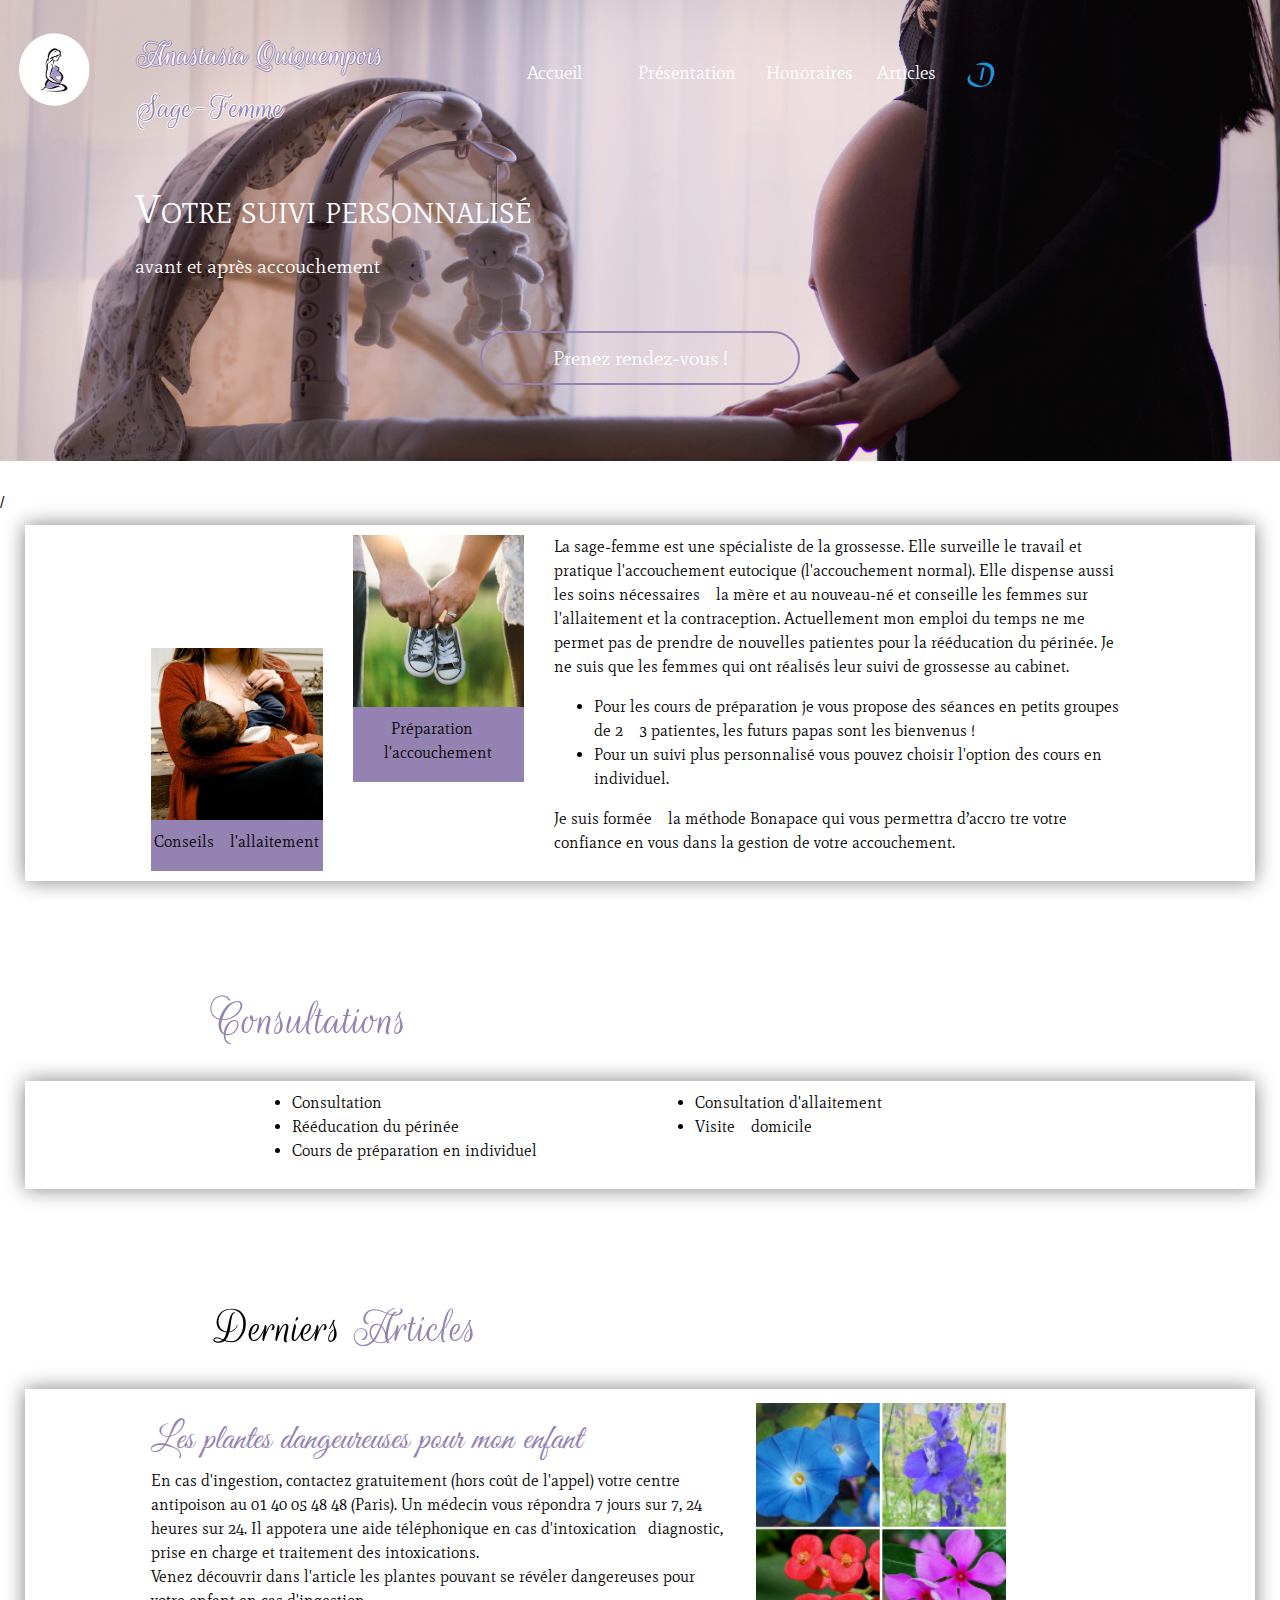
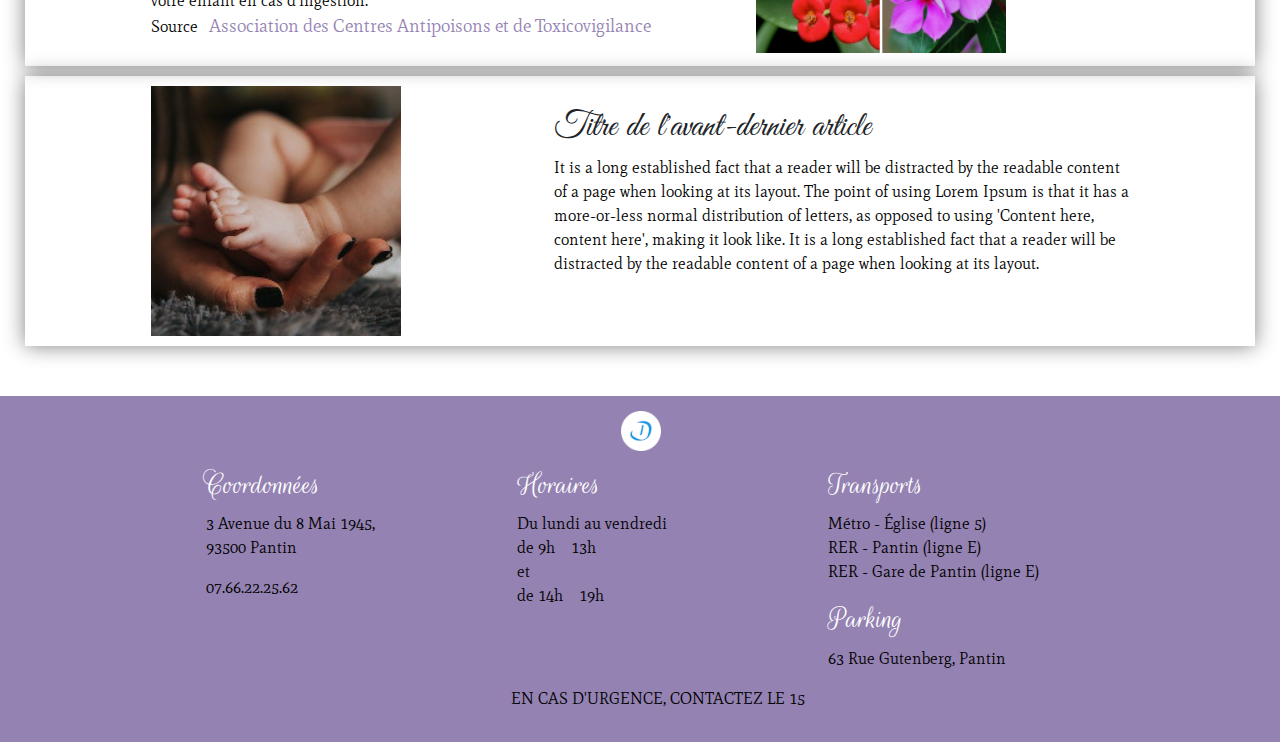
==== commit d1cdbbdf: "retrait de la catégorie Ateliers" ====
--- a/index.html
+++ b/index.html
@@ -141,26 +141,22 @@
         <section class="container-fluid body"> <!--listing des examens et consultations-->
             <div class="row">
                 <div class="col-12">
-                    <h2 class="titre_articles"><a href="consultations.html"><span>Consultations</span> et Ateliers</a></h2>
-                </div>
-            </div>
-
-            <div class="row justify-content-center">
-                <div class="col-sm-12 col-md-5 col-xl-4 boite">
-                <h3>Consultations</h3>
+                    <h2 class="titre_articles"><a href="consultations.html">Consultations</a></h2>
+                </div>
+            </div>
+
+            <div class="row justify-content-center latest_article">
+                <div class="col-6 col-xl-4">
                     <ul>
                         <li>Consultation</li>
                         <li>Rééducation du périnée</li>
                         <li>Cours de préparation en individuel</li>
+                    </ul>
+                </div>
+                <div class="col-6 col-xl-4">
+                    <ul>
                         <li>Consultation d'allaitement</li>
                         <li>Visite à domicile</li>
-                    </ul>
-                </div>
-                <div class="col-sm-12 col-md-5 col-xl-4 boite">
-                <h3>Les ateliers</h3>
-                    <ul>
-                        <li>Atelier de portage</li>
-                        <li>Atelier de massage pour bébés</li>
                     </ul>
                 </div>
             </div>
--- a/assets/css/general.css
+++ b/assets/css/general.css
@@ -213,4 +213,4 @@
 
 .samu {
     text-align: center;
-}+}
--- a/assets/css/mediaqueries.css
+++ b/assets/css/mediaqueries.css
@@ -1,143 +1,143 @@
-/*tablette*/
-@media (min-width: 768px) {
-    header {
-        height: 346px;
-    }
-    header a, .intro {
-        font-size: 20px;
-    }  
-    nav a {
-        font-size: 16px;
-    }
-    nav {
-        padding-top: 5%;
-        padding-left: 5px;
-        text-align: right;
-    }
-    h1, .intro {
-        text-align: center;
-        padding-top: 10px;;
-    }
-    .profession, .identité {
-        font-size: 28px;
-        margin-left: 5px;
-        padding-left: 0px;
-        padding-right: 0px;
-        padding-top: 0px;
-    }
-    .rdv {
-        margin-top: 10px;
-        padding: 10px 10px;
-        background-color: transparent;
-        text-align: center;
-    }
-    .pict_allaitement, .pict_prepa {
-        display: none !important;
-}
-
-/*laptop*/
-@media (min-width: 1024px) {
-    header {
-        height: 461px;
-    }
-    nav {
-        padding-top: 30px;
-        padding-left: 100px;
-    }
-    nav a {
-        font-size: 18px;
-    }
-    nav a:hover {
-        color: var(--primarycolor);
-        font-variant: small-caps;
-    }
-    h1 {
-        text-align: left;
-        padding-left: 120px;
-        padding-top: 50px;;
-    }
-    .rdv {
-        margin-top: 50px;
-    }
-    .rdv:hover {
-        background-color: var(--primarycolor);
-        border-color: var(--secondarycolor);
-        color: var(--secondarycolor)
-    }
-    .identité {
-        padding-top: 0px;;
-    }
-    .identité, .profession {
-        font-size: 35px;
-        text-align: left;
-        padding-left: 10px;
-    }
-    .intro {
-        text-align: left;
-        padding-left: 135px;
-    }
-    .titre_articles {
-        margin-top: 100px;
-        padding-left: 200px;
-    }
-    .footer {
-        padding-left: 50px;
-    }
-    .pict_allaitement, .pict_prepa {
-        display: block !important;
-    }
-}
-
-/*ecran*/
-@media (min-width: 1440px) {
-    header {
-        height: 600px;
-        padding-top: 0px;
-    }
-    nav {
-        padding-top: 2.5%;
-    }
-    h1, header .intro {
-        margin-left: 12%
-    }
-    h1 {
-        margin-top: 100px;
-        font-weight: bold;
-        font-size: 50px;
-        text-shadow: -1px 0 var(--primarycolor), 
-        0 1px var(--primarycolor),
-        1px 0 var(--primarycolor), 
-        0 -1px var(--primarycolor);
-        text-align: left;
-    }
-    .entete
-    {
-        margin-left: 10%;
-        margin-right: -20%;
-    }
-
-    .navigation {
-        padding-left: 10%;
-    }   
-    .intro {
-        text-align: left;
-    }
-    .identité {
-        padding-top: 0px;
-    }
-    .identité, .profession {
-        font-size: 43px;
-        text-align: left;
-        padding-left: 0px;
-    }
-    .rdv {
-        margin-top: 70px;
-    }
-    .index_presentation, .latest_article {
-        padding: 40px 0px;
-        margin: 30px 180px;
-    }
-    .boite {
-        margin: 30px 50px;
-    }
+/*tablette*/
+@media (min-width: 768px) {
+    header {
+        height: 346px;
+    }
+    header a, .intro {
+        font-size: 20px;
+    }  
+    nav a {
+        font-size: 16px;
+    }
+    nav {
+        padding-top: 5%;
+        padding-left: 5px;
+        text-align: right;
+    }
+    h1, .intro {
+        text-align: center;
+        padding-top: 10px;;
+    }
+    .profession, .identité {
+        font-size: 28px;
+        margin-left: 5px;
+        padding-left: 0px;
+        padding-right: 0px;
+        padding-top: 0px;
+    }
+    .rdv {
+        margin-top: 10px;
+        padding: 10px 10px;
+        background-color: transparent;
+        text-align: center;
+    }
+    .pict_allaitement, .pict_prepa {
+        display: none !important;
+}
+
+/*laptop*/
+@media (min-width: 1024px) {
+    header {
+        height: 461px;
+    }
+    nav {
+        padding-top: 30px;
+        padding-left: 100px;
+    }
+    nav a {
+        font-size: 18px;
+    }
+    nav a:hover {
+        color: var(--primarycolor);
+        font-variant: small-caps;
+    }
+    h1 {
+        text-align: left;
+        padding-left: 120px;
+        padding-top: 50px;;
+    }
+    .rdv {
+        margin-top: 50px;
+    }
+    .rdv:hover {
+        background-color: var(--primarycolor);
+        border-color: var(--secondarycolor);
+        color: var(--secondarycolor)
+    }
+    .identité {
+        padding-top: 0px;;
+    }
+    .identité, .profession {
+        font-size: 35px;
+        text-align: left;
+        padding-left: 10px;
+    }
+    .intro {
+        text-align: left;
+        padding-left: 135px;
+    }
+    .titre_articles {
+        margin-top: 100px;
+        padding-left: 200px;
+    }
+    .footer {
+        padding-left: 50px;
+    }
+    .pict_allaitement, .pict_prepa {
+        display: block !important;
+    }
+}
+
+/*ecran*/
+@media (min-width: 1440px) {
+    header {
+        height: 600px;
+        padding-top: 0px;
+    }
+    nav {
+        padding-top: 2.5%;
+    }
+    h1, header .intro {
+        margin-left: 12%
+    }
+    h1 {
+        margin-top: 100px;
+        font-weight: bold;
+        font-size: 50px;
+        text-shadow: -1px 0 var(--primarycolor), 
+        0 1px var(--primarycolor),
+        1px 0 var(--primarycolor), 
+        0 -1px var(--primarycolor);
+        text-align: left;
+    }
+    .entete
+    {
+        margin-left: 10%;
+        margin-right: -20%;
+    }
+
+    .navigation {
+        padding-left: 10%;
+    }   
+    .intro {
+        text-align: left;
+    }
+    .identité {
+        padding-top: 0px;
+    }
+    .identité, .profession {
+        font-size: 43px;
+        text-align: left;
+        padding-left: 0px;
+    }
+    .rdv {
+        margin-top: 70px;
+    }
+    .index_presentation, .latest_article {
+        padding: 40px 0px;
+        margin: 30px 180px;
+    }
+    .boite {
+        margin: 30px 50px;
+    }
 }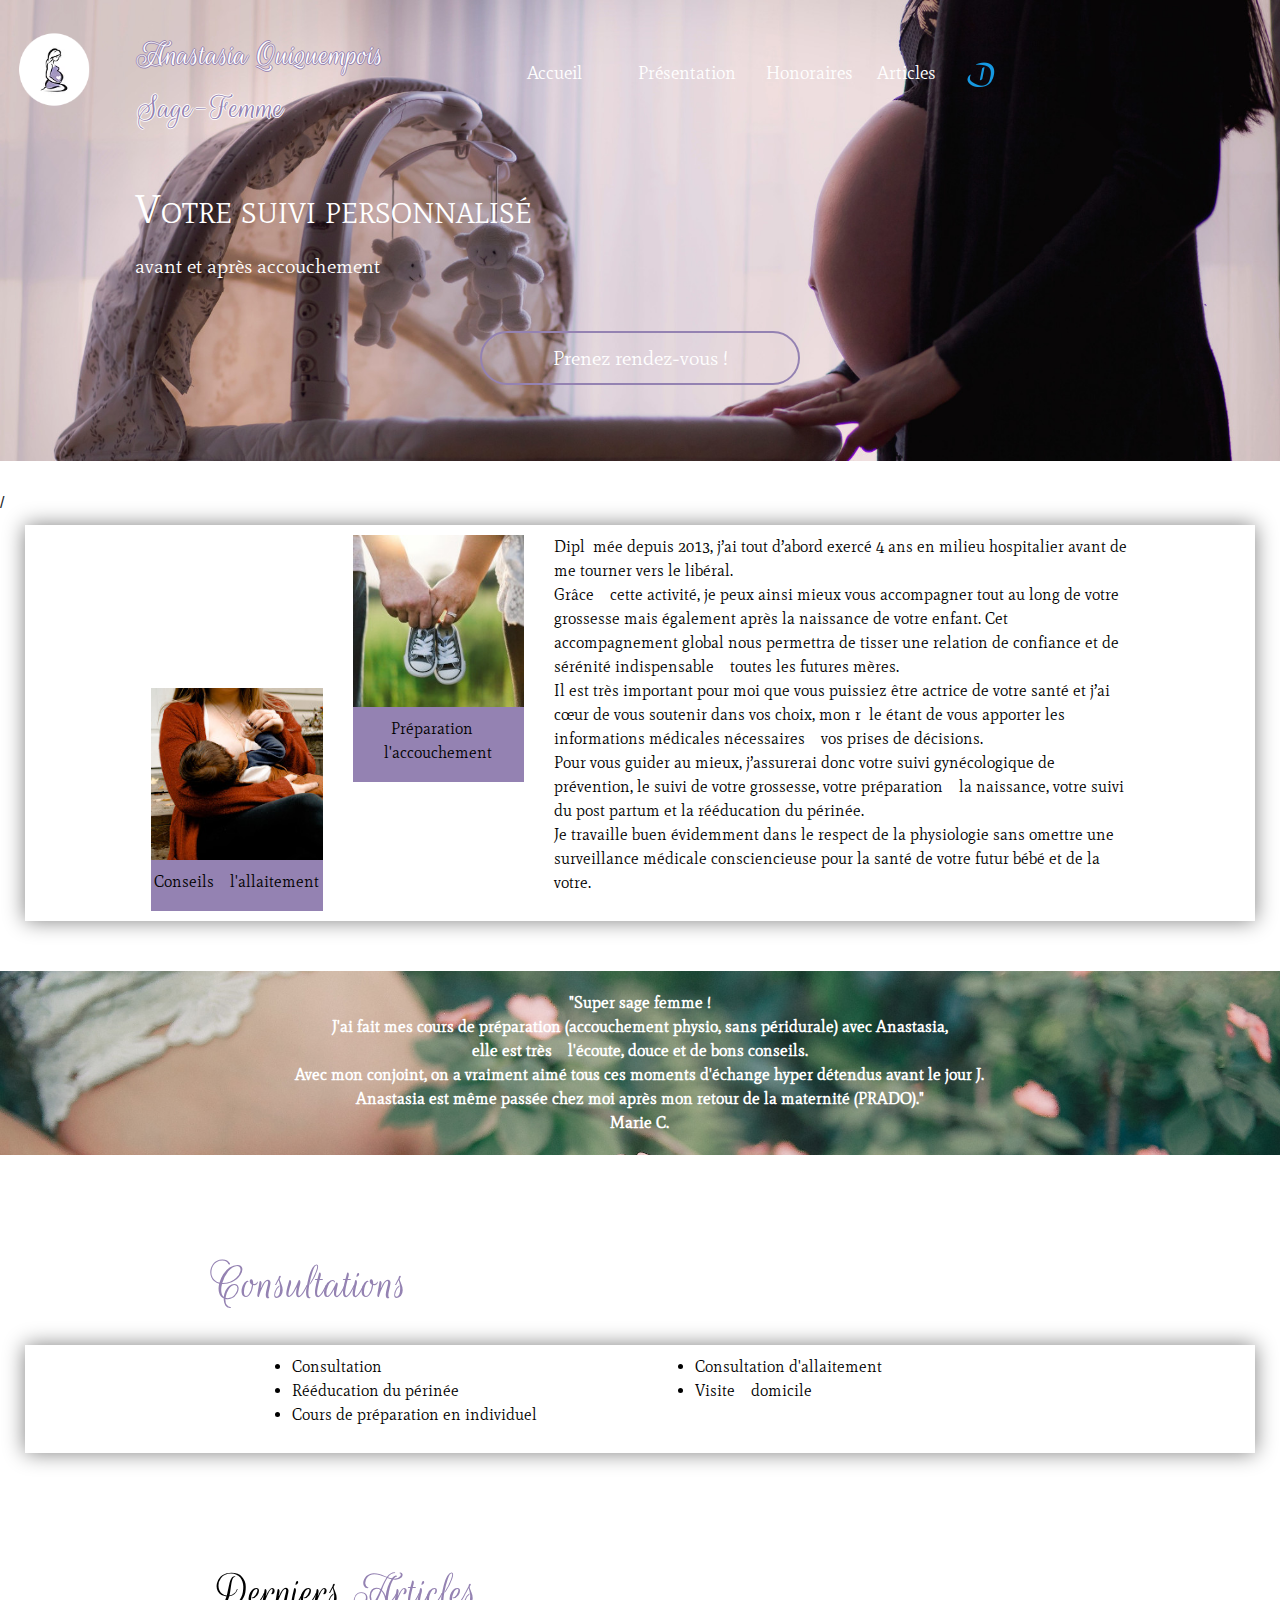
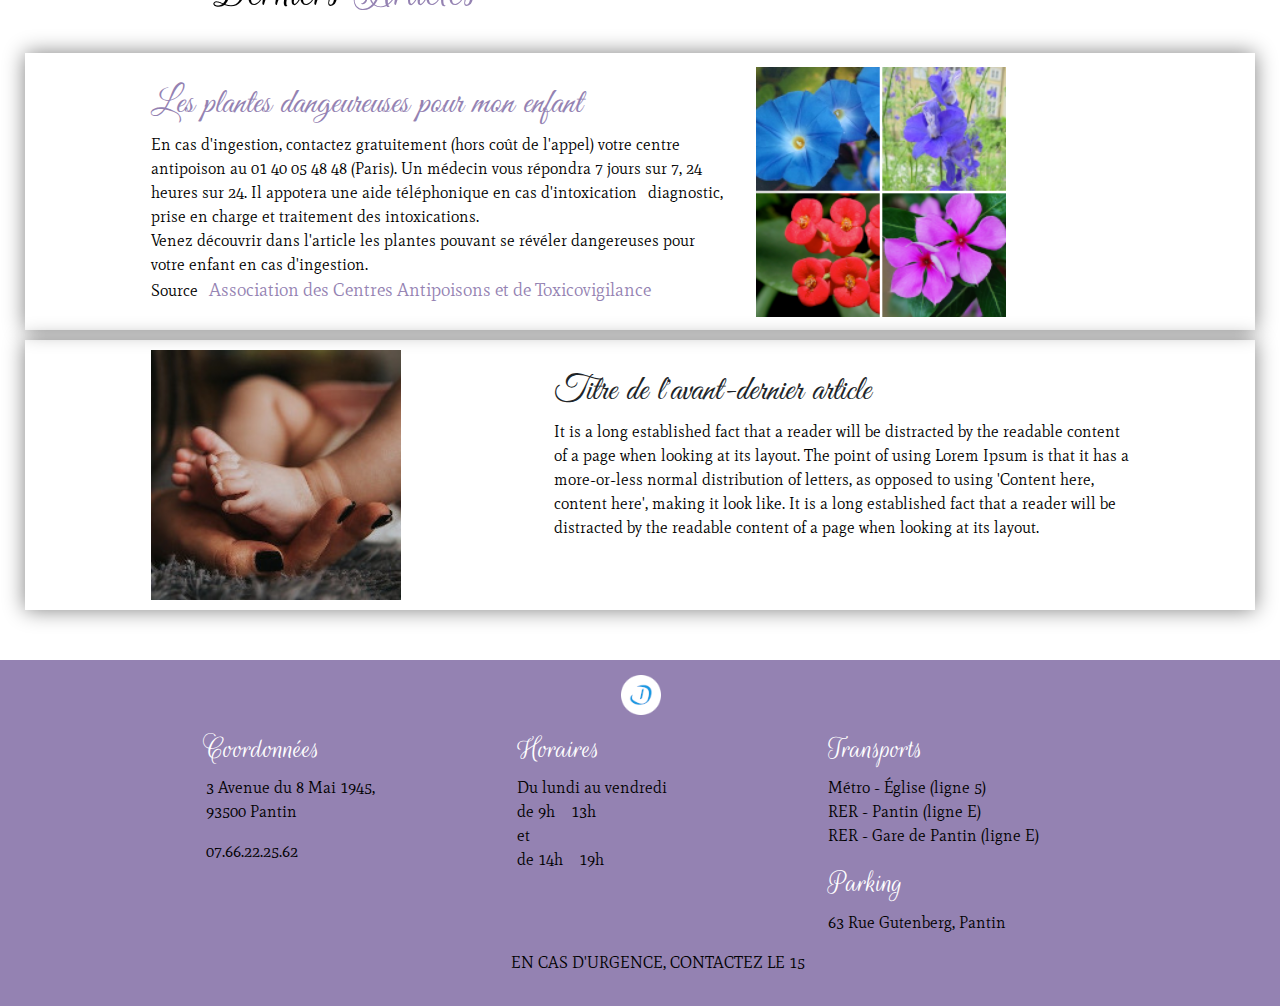
==== commit b26f6f02: "avis cliente" ====
--- a/index.html
+++ b/index.html
@@ -114,13 +114,12 @@
                     </div>
                 </div>
                 <div class="col-12 col-xl-6 index_text align-self-center">
-                    <p>La sage-femme est une spécialiste de la grossesse. Elle surveille le travail et pratique l'accouchement eutocique (l'accouchement normal). Elle dispense aussi les soins nécessaires à la mère et au nouveau-né et conseille les femmes sur l'allaitement et la contraception.
-                    Actuellement mon emploi du temps ne me permet pas de prendre de nouvelles patientes pour la rééducation du périnée. Je ne suis que les femmes qui ont réalisés leur suivi de grossesse au cabinet.</p>
-                    <ul>
-                        <li>Pour les cours de préparation je vous propose des séances en petits groupes de 2 à 3 patientes, les futurs papas sont les bienvenus !</li>
-                        <li>Pour un suivi plus personnalisé vous pouvez choisir l'option des cours en individuel.</li>
-                    </ul>
-                    <p>Je suis formée à la méthode Bonapace qui vous permettra d’accroître votre confiance en vous dans la gestion de votre accouchement. </p>
+                    <p>Diplômée depuis 2013, j’ai tout d’abord exercé 4 ans en milieu hospitalier avant de me tourner vers le libéral. <br>
+                        Grâce à cette activité, je peux ainsi mieux vous accompagner tout au long de votre grossesse mais également après la naissance de votre enfant. Cet accompagnement global nous permettra de tisser une relation de confiance et de sérénité indispensable à toutes les futures mères.<br>
+                        Il est très important pour moi que vous puissiez être actrice de votre santé et j’ai à cœur de vous soutenir dans vos choix, mon rôle étant de vous apporter les informations médicales nécessaires à vos prises de décisions.<br>
+                        Pour vous guider au mieux, j’assurerai donc votre suivi gynécologique de prévention, le suivi de votre grossesse, votre préparation à la naissance, votre suivi du post partum et la rééducation du périnée.<br>
+                        Je travaille buen évidemment dans le respect de la physiologie sans omettre une surveillance médicale consciencieuse pour la santé de votre futur bébé et de la votre. <br>
+                        </p>
                 </div>
 
                 <div class="d-none d-md-block col-md-3 d-xl-none"> <!--illustrations version mobile-->
@@ -134,6 +133,21 @@
                     <div class="row-12 underpic">
                         <p>Préparation à l'accouchement</p>
                     </div>
+                </div>  
+            </div>
+        </section>
+
+        <section class="container-fluid avis_cliente">
+            <div class="row justify-content-center">
+                <div class="col-8 align-self-center">
+                    <quote>
+                        "Super sage femme !<br>
+                            J'ai fait mes cours de préparation (accouchement physio, sans péridurale) avec Anastasia,<br>
+                             elle est très à l'écoute, douce et de bons conseils. <br>
+                            Avec mon conjoint, on a vraiment aimé tous ces moments d'échange hyper détendus avant le jour J.<br>
+                            Anastasia est même passée chez moi après mon retour de la maternité (PRADO)."<br>
+                            Marie C.
+                    </quote>
                 </div>
             </div>
         </section>
--- a/assets/css/general.css
+++ b/assets/css/general.css
@@ -214,3 +214,16 @@
 .samu {
     text-align: center;
 }
+
+.avis_cliente {
+    margin-top: 50px;
+    padding: 20px 0px;
+    font-family: "Mate";
+    color: var(--secondarycolor);
+    font-weight: bolder;
+    text-align: center;
+    background-image: url(../pics/bannière.jpg);
+    background-size: cover;
+    background-repeat: no-repeat;
+    background-position: center;
+}
--- a/assets/css/mediaqueries.css
+++ b/assets/css/mediaqueries.css
@@ -140,4 +140,5 @@
     .boite {
         margin: 30px 50px;
     }
+
 }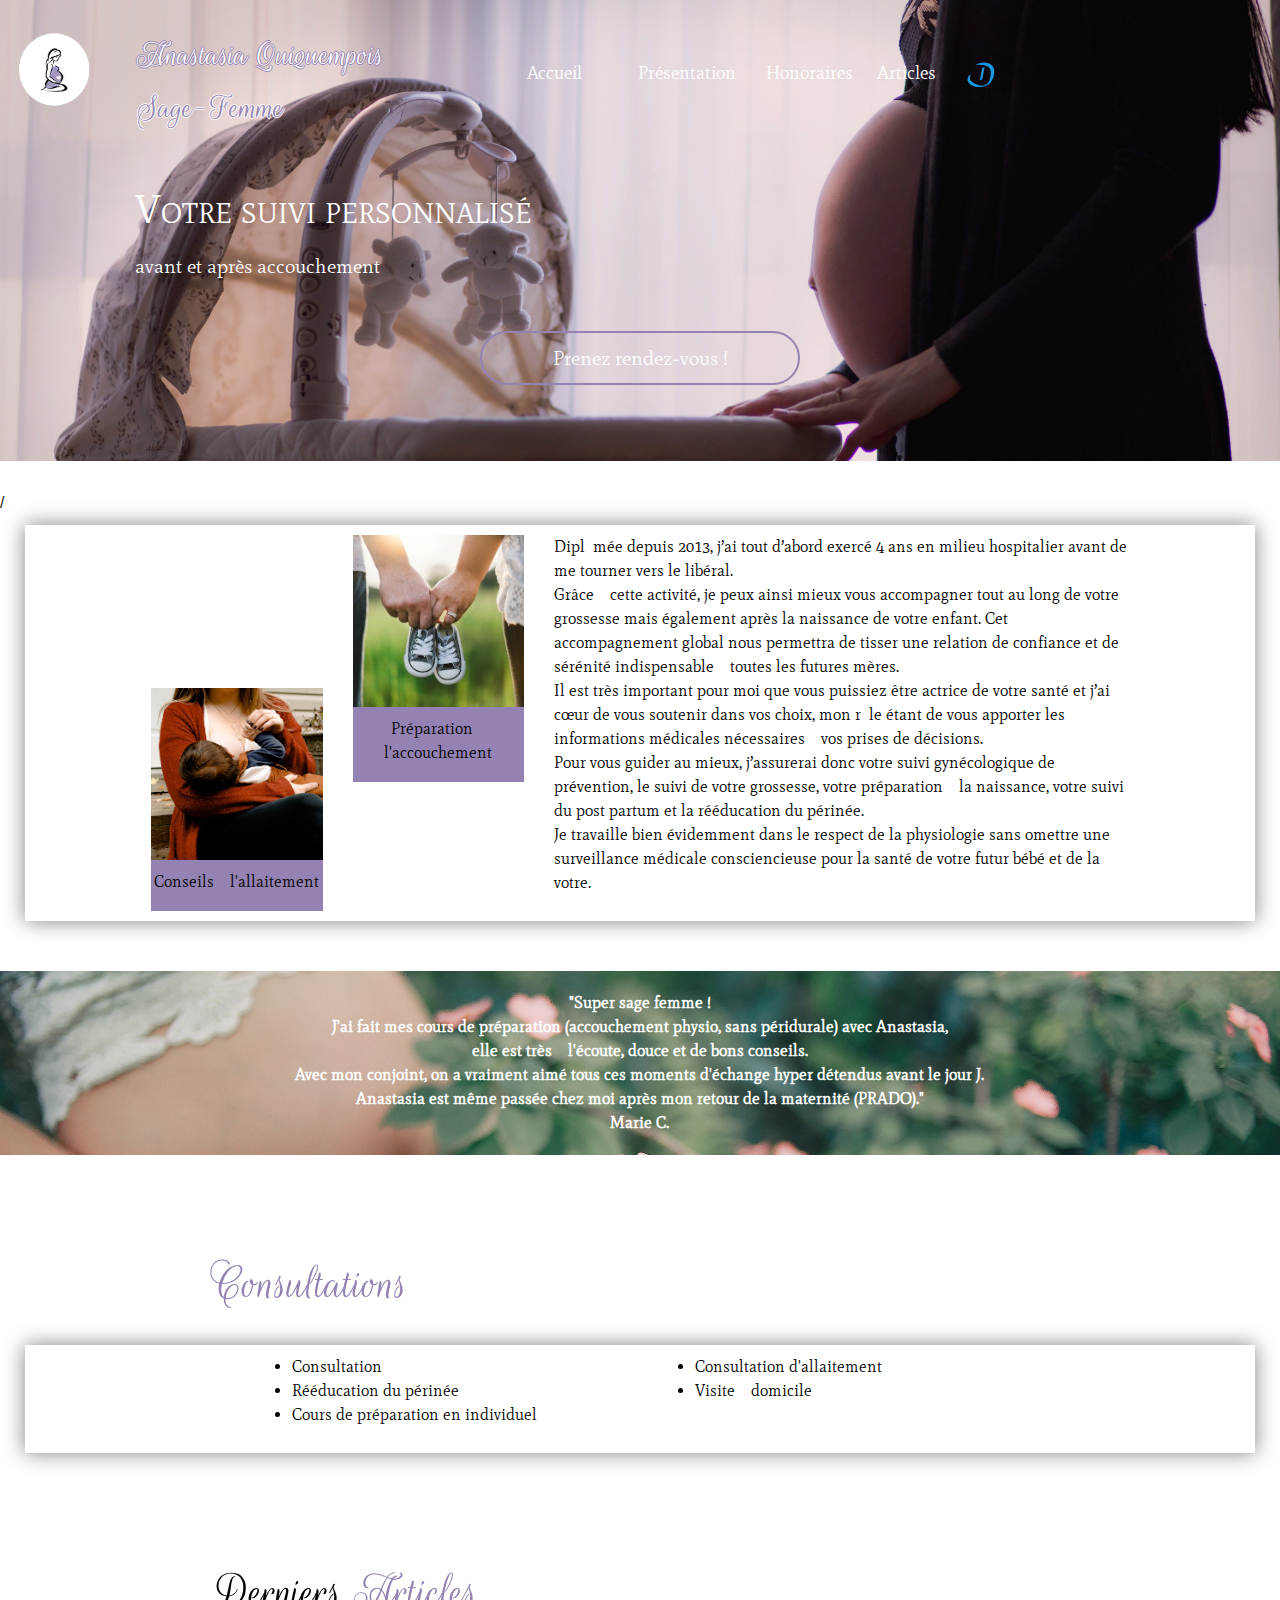
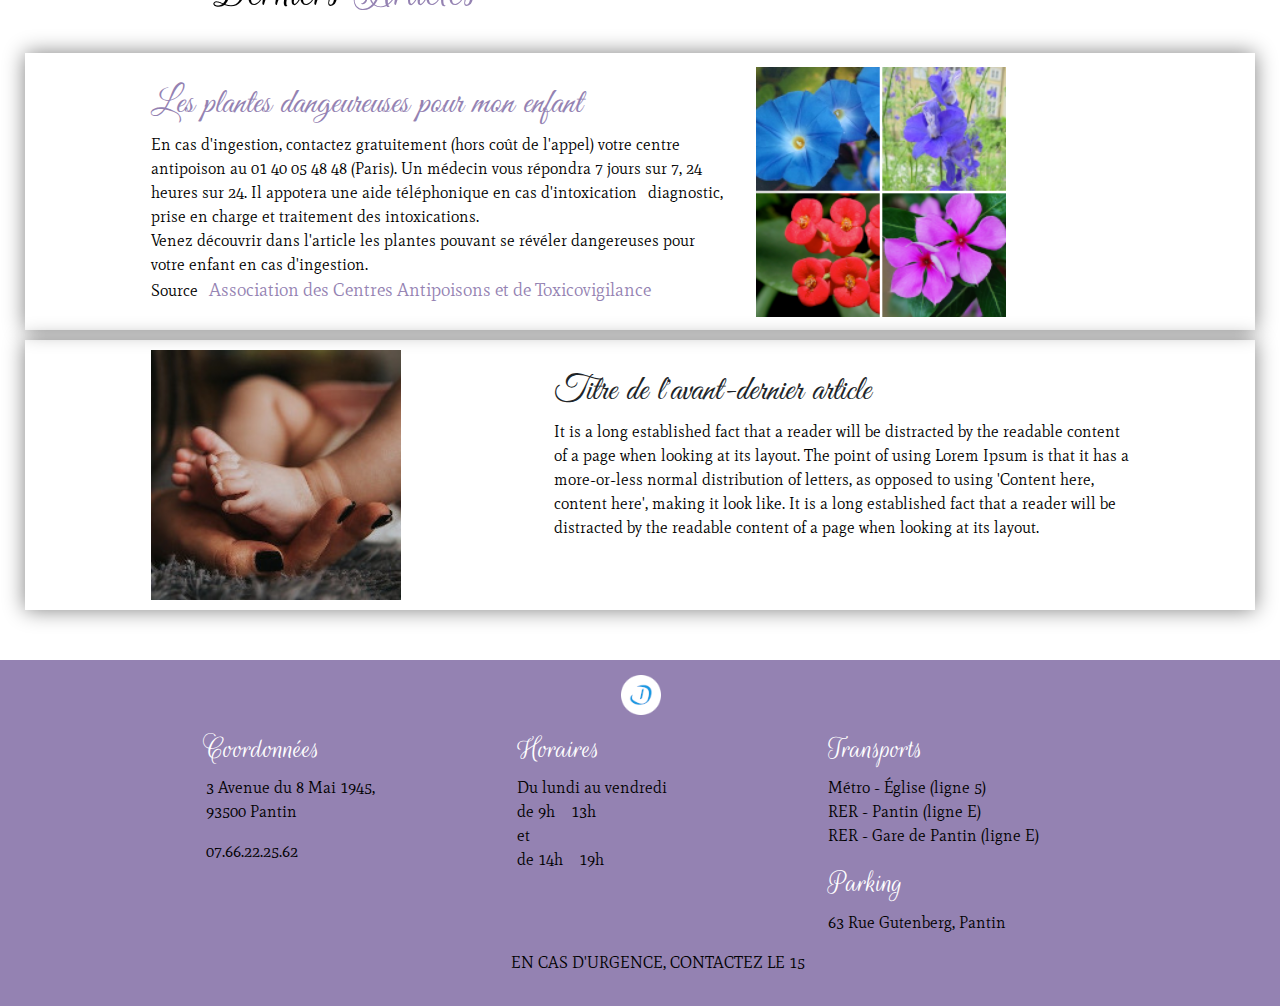
==== commit d6da6e0f: "correction des 'fôtes d'ortograf'" ====
--- a/index.html
+++ b/index.html
@@ -118,7 +118,7 @@
                         Grâce à cette activité, je peux ainsi mieux vous accompagner tout au long de votre grossesse mais également après la naissance de votre enfant. Cet accompagnement global nous permettra de tisser une relation de confiance et de sérénité indispensable à toutes les futures mères.<br>
                         Il est très important pour moi que vous puissiez être actrice de votre santé et j’ai à cœur de vous soutenir dans vos choix, mon rôle étant de vous apporter les informations médicales nécessaires à vos prises de décisions.<br>
                         Pour vous guider au mieux, j’assurerai donc votre suivi gynécologique de prévention, le suivi de votre grossesse, votre préparation à la naissance, votre suivi du post partum et la rééducation du périnée.<br>
-                        Je travaille buen évidemment dans le respect de la physiologie sans omettre une surveillance médicale consciencieuse pour la santé de votre futur bébé et de la votre. <br>
+                        Je travaille bien évidemment dans le respect de la physiologie sans omettre une surveillance médicale consciencieuse pour la santé de votre futur bébé et de la votre. <br>
                         </p>
                 </div>
 
@@ -137,7 +137,7 @@
             </div>
         </section>
 
-        <section class="container-fluid avis_cliente">
+        <section class="container-fluid avis_patiente">
             <div class="row justify-content-center">
                 <div class="col-8 align-self-center">
                     <quote>
--- a/assets/css/general.css
+++ b/assets/css/general.css
@@ -215,7 +215,7 @@
     text-align: center;
 }
 
-.avis_cliente {
+.avis_patiente {
     margin-top: 50px;
     padding: 20px 0px;
     font-family: "Mate";
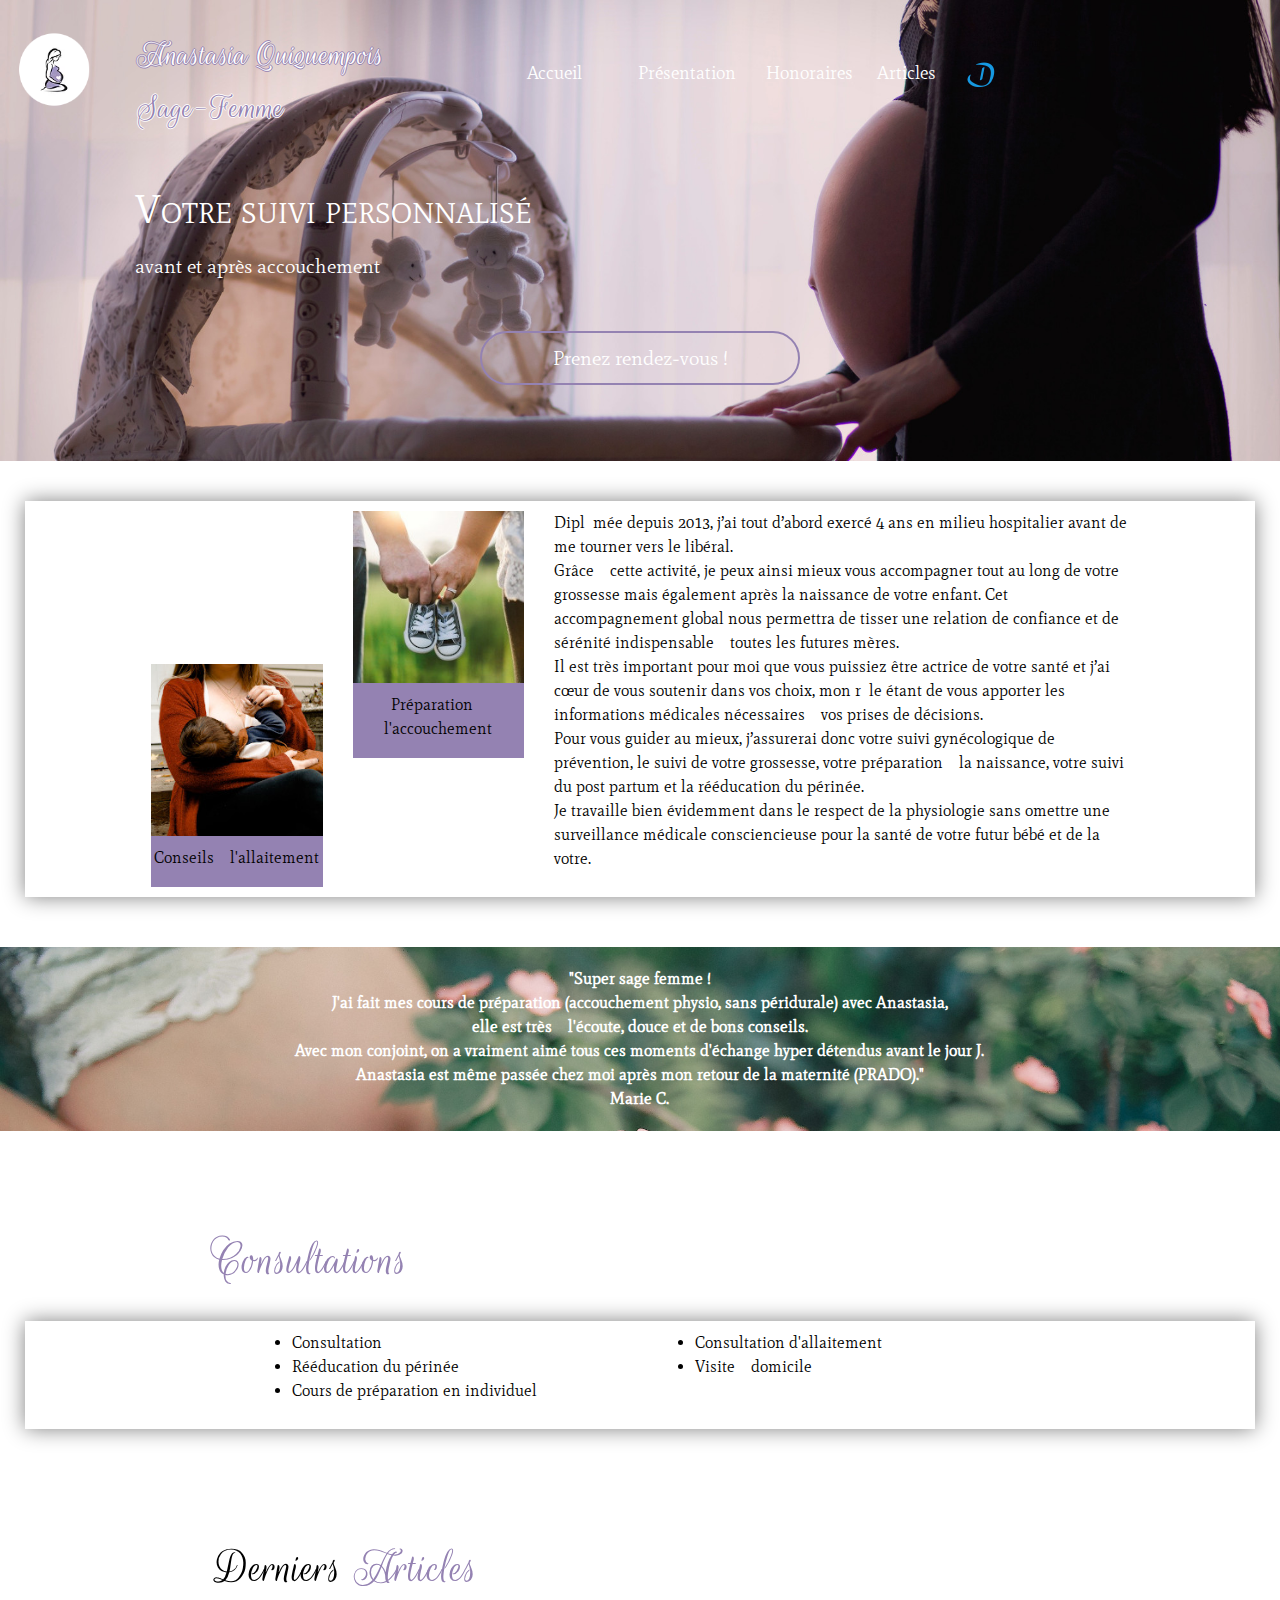
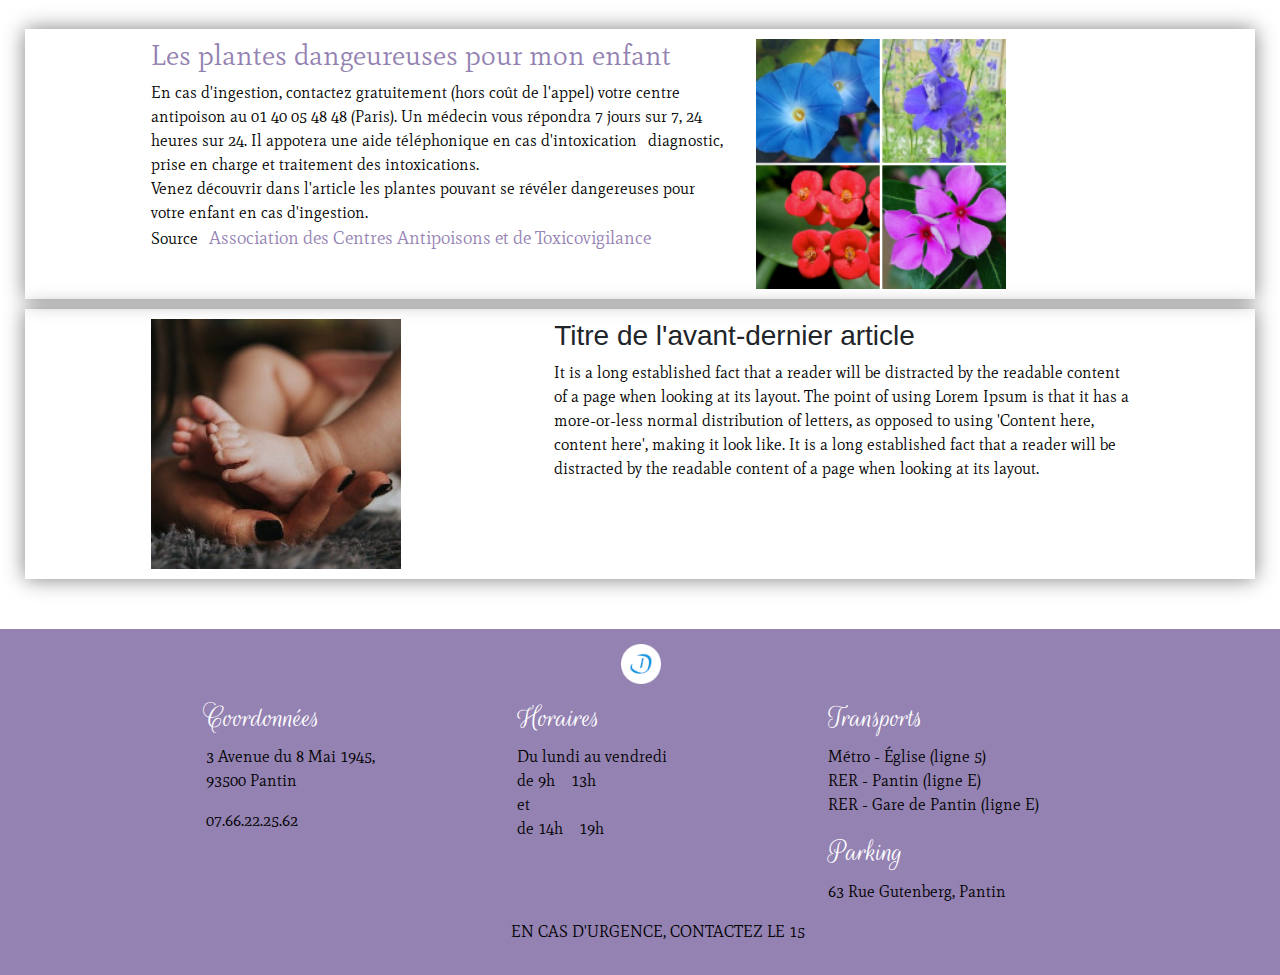
==== commit fbd830e7: "Add files via upload" ====
--- a/index.html
+++ b/index.html
@@ -97,7 +97,7 @@
                 </div>
             </div>
         </section>
-/
+
 
         <section class="container-fluid body"> <!--presentation rapide-->
             <div class="row index_presentation justify-content-center">
--- a/assets/css/general.css
+++ b/assets/css/general.css
@@ -48,7 +48,7 @@
     position: relative;
 }
 
-a::after {
+nav a::after {
     content:'';
     position: absolute;
     left: 50%;
@@ -61,11 +61,11 @@
     transition: transform 250ms;
 }
 
-a:hover::after {
+nav a:hover::after, section h2 a:hover::after, section h3 a:hover::after {
     transform: translateX(-50%) scaleX(1);
 }
 
-h2 a::after {
+section h2 a::after, section h3 a::after {
     content:'';
     position: absolute;
     left: 50%;
@@ -80,7 +80,7 @@
 
 
 
-h3 {
+h3 a, h3 a:hover {
     font-family: "GreatVibes";
     font-size: 35px;
     margin-top: 20px;
--- a/assets/css/animations.css
+++ b/assets/css/animations.css
@@ -1,16 +1,50 @@
-section, article {
-	animation: apparition_txt 1s;
-}
-
-@keyframes apparition_txt {
-    0% {
-        filter: blur(12px);
-        filter: blur(12px);
-        opacity: 0;
-    }
-    100% {
-        filter: blur(0px);
-        filter: blur(0px);
-        opacity: 1;
-    }
-}
+section, article {
+	animation: apparition_txt 1s;
+}
+
+@keyframes apparition_txt {
+    0% {
+        filter: blur(12px);
+        filter: blur(12px);
+        opacity: 0;
+    }
+    100% {
+        filter: blur(0px);
+        filter: blur(0px);
+        opacity: 1;
+    }
+}
+
+div .slider {
+    width: 100%;
+    max-width: 400px;
+    height: auto;
+    max-height: 500px;
+    overflow: hidden;
+    background-color: var(--secondarycolor);
+}
+
+div .slider figure {
+    position: relative;
+    width: 900%;
+    margin: 0;
+    padding: 0;
+    animation: 35s slidy infinite;
+}
+
+div .slider figure img {
+    width: 11%;
+    height: auto;
+}
+
+@keyframes slidy {
+    0%, 8%, 100%	{ left: 0 }
+	12%, 20%	    { left: -100% }
+	24%, 32%		{ left: -200% }
+    36%, 46%		{ left: -300% }
+    50%, 58%		{ left: -400% }
+    62%, 70%		{ left: -500% }
+    74%, 82%		{ left: -600% }
+    86%, 90%        { left: -700% }
+    92%, 98%        { left: -800% }
+  }